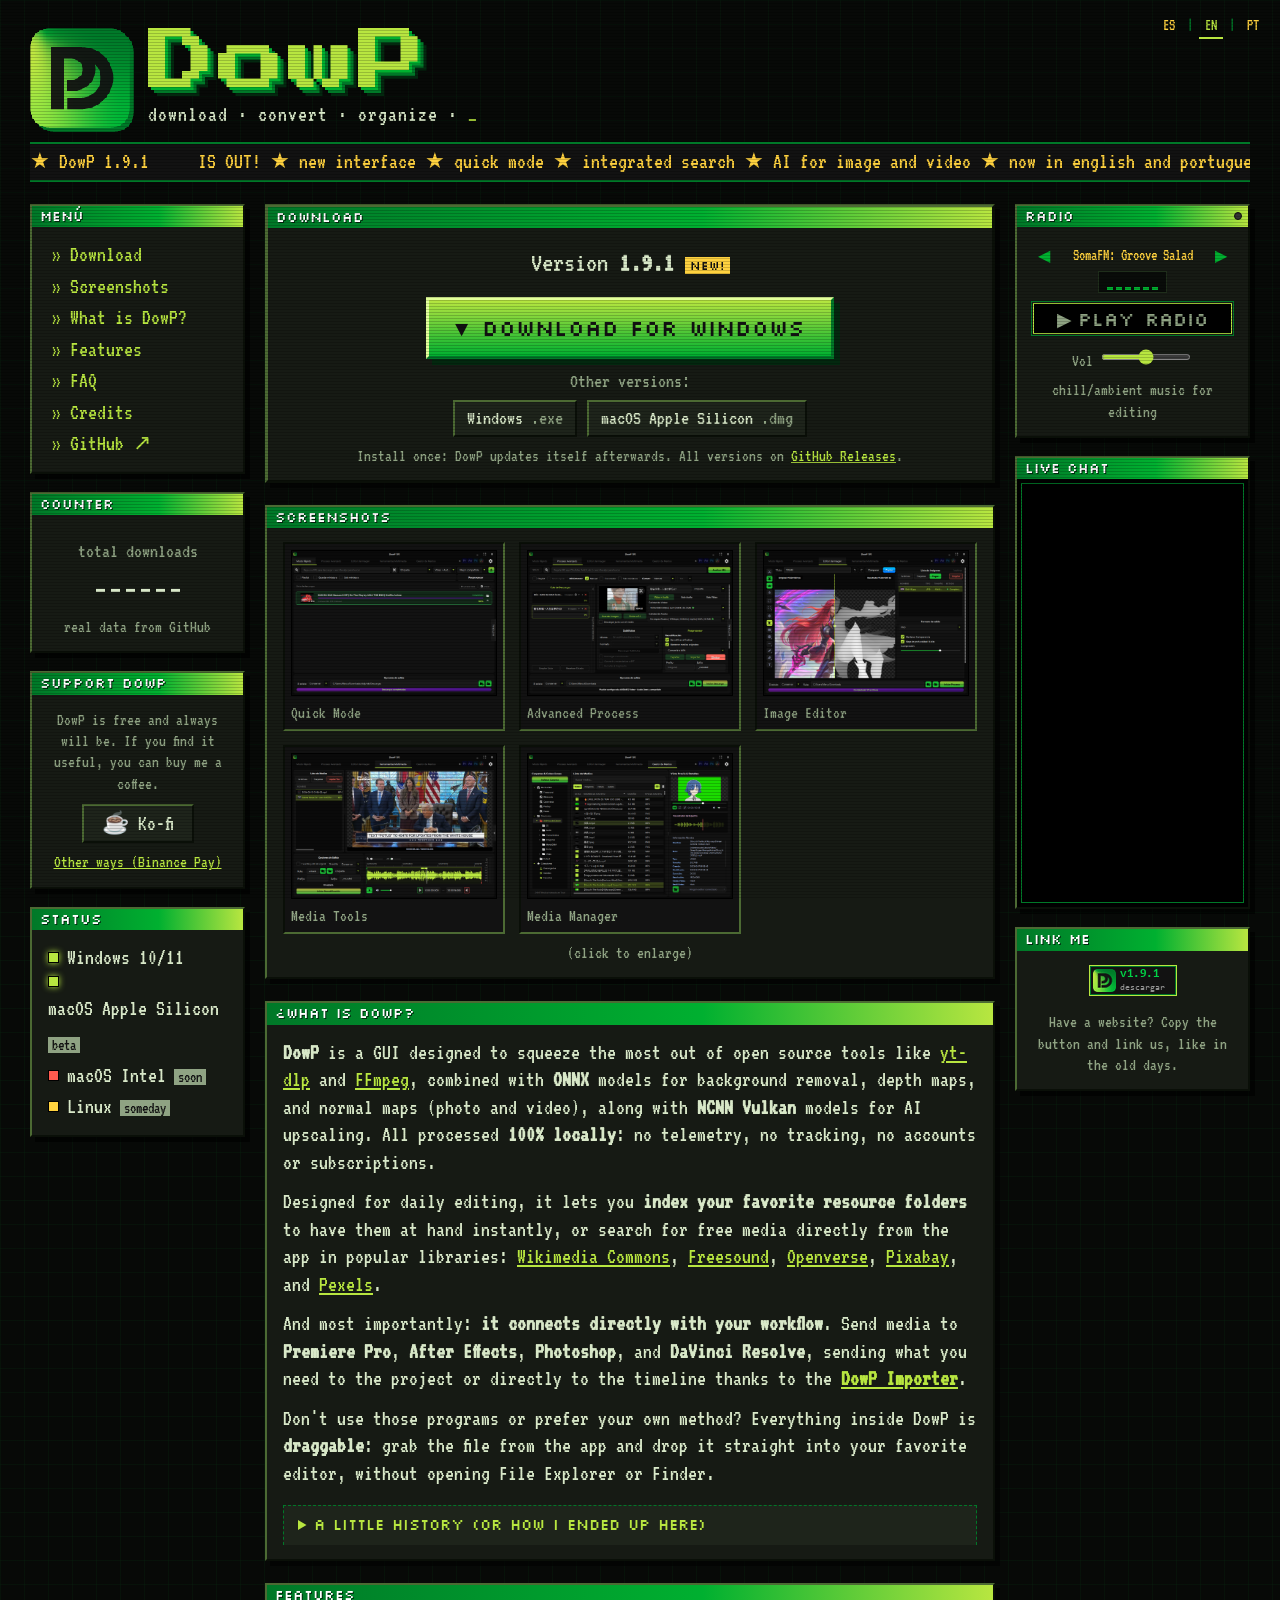
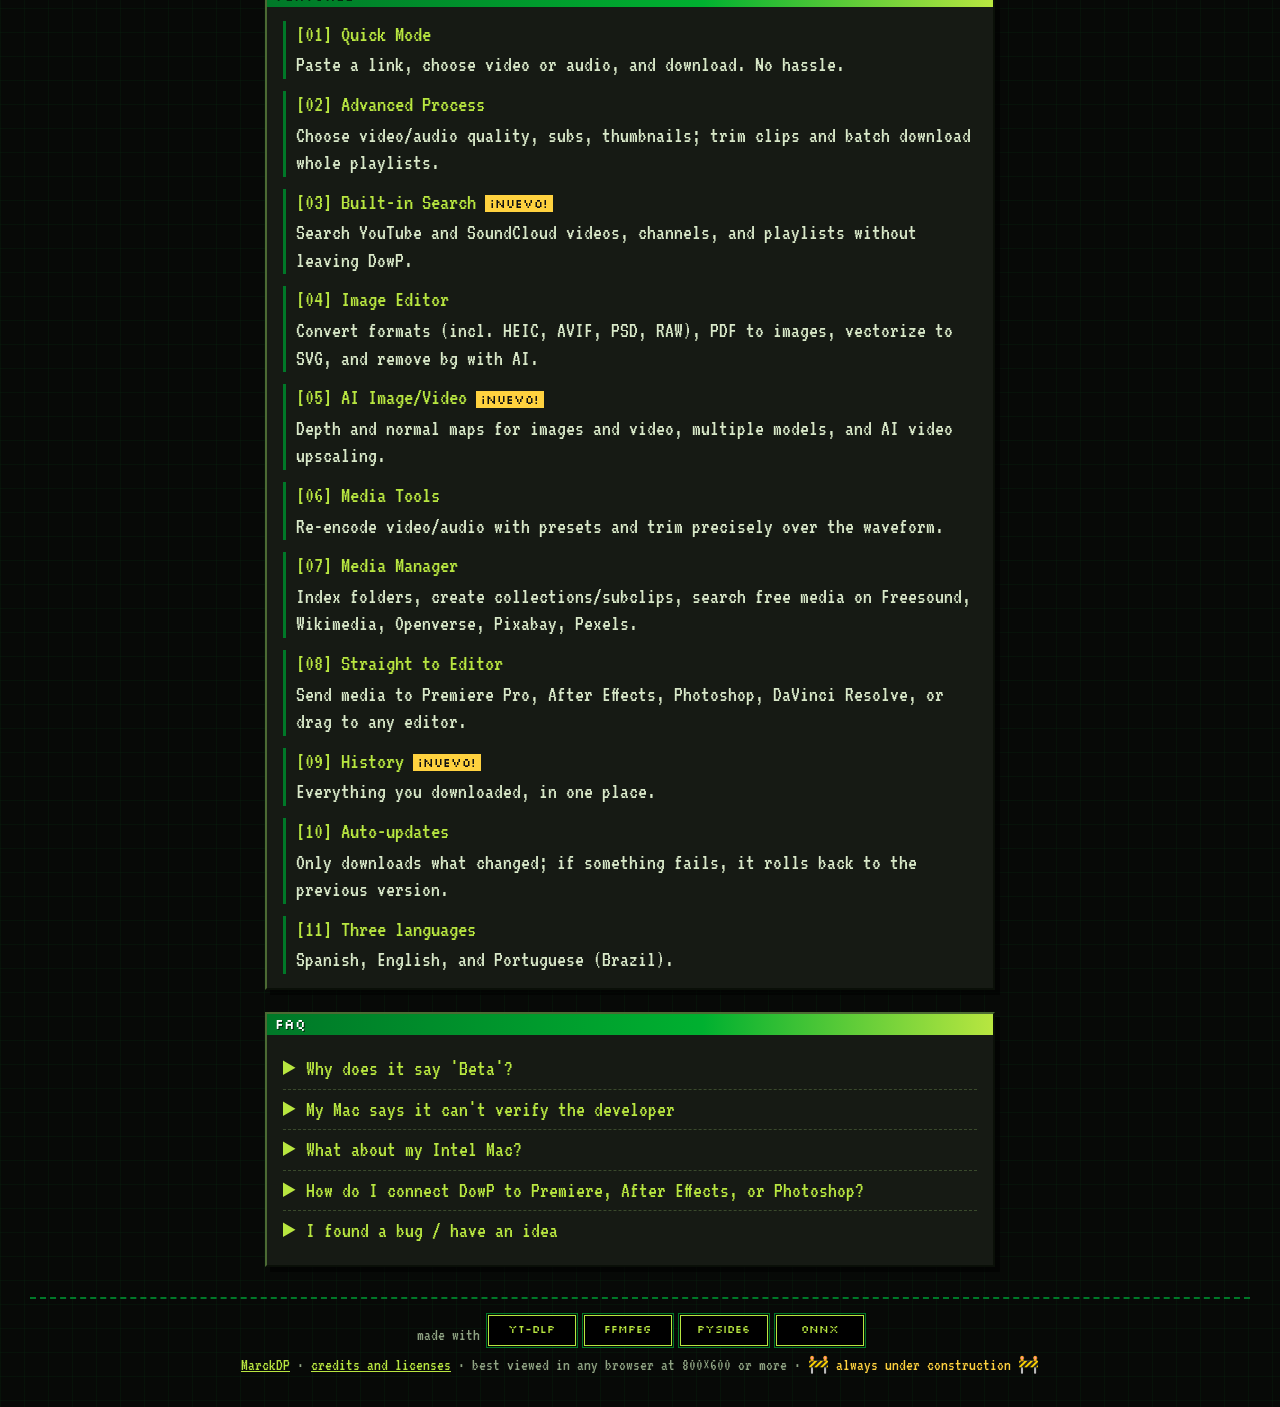
==== docs/index.html @ 6b9f22b8 "fix: cambiar servidores de radio a ice1 y corregir traducciones de radio" ====
<!DOCTYPE html>
<html lang="es">
<head>
    <meta charset="UTF-8">
    <meta name="viewport" content="width=device-width, initial-scale=1.0">
    <title>DowP — descarga, convierte y organiza</title>
    <meta name="description" content="DowP: descarga videos y audio, edita imágenes, recodifica y organiza tus medios, y mándalos directo a Premiere, After Effects o DaVinci.">
    <link rel="icon" type="image/png" href="img/logo32.png">
    <link rel="preconnect" href="https://fonts.googleapis.com">
    <link rel="preconnect" href="https://fonts.gstatic.com" crossorigin>
    <link href="https://fonts.googleapis.com/css2?family=Press+Start+2P&family=Silkscreen:wght@400;700&family=VT323&display=swap" rel="stylesheet">
    <link rel="stylesheet" href="style.css">
    <script src="lang.js"></script>
</head>
<body>
    <div class="crt" aria-hidden="true"></div>

    <header class="masthead">
        <img src="img/logo128.png" alt="" class="masthead-logo" width="96" height="96">
        <div>
            <h1 class="masthead-title">DowP</h1>
            <p class="masthead-sub" data-i18n="masthead_sub">descarga · convierte · <span class="nowrap">organiza · <span class="blink">_</span></span></p>
        </div>
        <div class="lang-selector">
            <a href="#" data-lang="es">ES</a> | <a href="#" data-lang="en">EN</a> | <a href="#" data-lang="pt">PT</a>
        </div>
    </header>

    <div class="ticker" aria-label="Novedades">
        <div class="ticker-track">
            <span data-i18n="ticker_text">★ ¡DowP <span class="js-version">1.9.1</span> YA SALIÓ! ★ interfaz nueva ★ modo rápido ★ buscador integrado ★ IA para imagen y video ★ ahora en inglés y portugués ★ se actualiza solo ★</span>
            <span aria-hidden="true" data-i18n="ticker_text">★ ¡DowP <span class="js-version">1.9.1</span> YA SALIÓ! ★ interfaz nueva ★ modo rápido ★ buscador integrado ★ IA para imagen y video ★ ahora en inglés y portugués ★ se actualiza solo ★</span>
        </div>
    </div>

    <div class="layout">

        <!-- ═══════════ BARRA LATERAL IZQUIERDA ═══════════ -->
        <aside class="sidebar sidebar-left">
            <nav class="win">
                <div class="win-bar"><span>Menú</span></div>
                <ul class="win-body nav-list">
                    <li><a href="#descargar" data-i18n="nav_download">» Descargar</a></li>
                    <li><a href="#capturas" data-i18n="nav_screenshots">» Capturas</a></li>
                    <li><a href="#que-es" data-i18n="nav_whatis">» ¿Qué es DowP?</a></li>
                    <li><a href="#funciones" data-i18n="nav_features">» Funciones</a></li>
                    <li><a href="#preguntas" data-i18n="nav_faq">» Preguntas</a></li>
                    <li><a href="creditos.html" data-i18n="nav_credits">» Créditos</a></li>
                    <li><a href="https://github.com/MarckDP/DowP" target="_blank" rel="noopener">» GitHub ↗</a></li>
                </ul>
            </nav>

            <section class="win">
                <div class="win-bar"><span data-i18n="counter_title">Contador</span></div>
                <div class="win-body center">
                    <p class="small" data-i18n="counter_desc">descargas totales</p>
                    <div class="odometer" id="download-counter" aria-live="polite">------</div>
                    <p class="tiny" data-i18n="counter_note">datos reales de GitHub</p>
                </div>
            </section>

            <section class="win">
                <div class="win-bar"><span data-i18n="support_title">Apoya DowP</span></div>
                <div class="win-body center">
                    <p class="tiny support-text" data-i18n="support_text">DowP es gratis y lo seguirá siendo. Si te resulta útil, puedes invitarme un café.</p>
                    <a class="card support-btn" href="https://ko-fi.com/marckdbm" target="_blank" rel="noopener" data-i18n="support_kofi">☕ Ko-fi</a>
                    <p class="tiny"><a href="creditos.html" data-i18n="support_other">Otras formas (Binance Pay)</a></p>
                </div>
            </section>

            <section class="win">
                <div class="win-bar"><span data-i18n="status_title">Estado</span></div>
                <ul class="win-body status-list">
                    <li><span class="led on"></span> Windows 10/11</li>
                    <li><span class="led on"></span> macOS Apple Silicon <span data-i18n="status_mac_beta"><em class="tag">beta</em></span></li>
                    <li><span class="led off"></span> macOS Intel <span data-i18n="status_mac_soon"><em class="tag">pronto</em></span></li>
                    <li><span class="led wait"></span> Linux <span data-i18n="status_linux"><em class="tag">algún día</em></span></li>
                </ul>
            </section>
        </aside>

        <!-- ═══════════ CONTENIDO CENTRAL ═══════════ -->
        <main class="content">

            <section id="descargar" class="win win-hero">
                <div class="win-bar"><span data-i18n="dl_title">Descargar</span></div>
                <div class="win-body center">
                    <p class="hero-line" data-i18n="dl_hero">Versión <strong class="js-version">1.9.1</strong> <span class="new">¡NUEVO!</span></p>

                    <a href="#" id="main-download-btn" class="big-btn">
                        <span class="big-btn-arrow" aria-hidden="true">▼</span>
                        <span id="btn-text" data-i18n="dl_detecting">Detectando tu sistema...</span>
                    </a>

                    <p class="small" data-i18n="dl_other">Otras versiones:</p>
                    <div class="cards">
                        <a href="#" id="link-win" class="card" data-i18n="dl_win">Windows <span>.exe</span></a>
                        <a href="#" id="link-mac-silicon" class="card" data-i18n="dl_mac_silicon">macOS Apple Silicon <span>.dmg</span></a>
                        <a href="#" id="link-mac-intel" class="card" hidden data-i18n="dl_mac_intel">macOS Intel <span>.dmg</span></a>
                    </div>

                    <p class="tiny" data-i18n="dl_note">
                        Instálalo una vez: después DowP se actualiza solo.
                        Todas las versiones en <a href="https://github.com/MarckDP/DowP/releases" target="_blank" rel="noopener">GitHub Releases</a>.
                    </p>
                </div>
            </section>

            <section id="capturas" class="win">
                <div class="win-bar"><span data-i18n="shot_title">Capturas</span></div>
                <div class="win-body">
                    <div class="gallery">
                        <button class="shot" data-src="img/rapido.png" data-caption="Modo Rápido: pega el enlace y listo." data-i18n-caption="shot_1_cap">
                            <img src="img/rapido.png" alt="Modo Rápido de DowP" loading="lazy">
                            <span data-i18n="shot_1_text">Modo Rápido</span>
                        </button>
                        <button class="shot" data-src="img/avanzado.png" data-caption="Proceso Avanzado: calidad, subtítulos, miniaturas y lotes." data-i18n-caption="shot_2_cap">
                            <img src="img/avanzado.png" alt="Proceso Avanzado de DowP" loading="lazy">
                            <span data-i18n="shot_2_text">Proceso Avanzado</span>
                        </button>
                        <button class="shot" data-src="img/imagen.png" data-caption="Editor de Imagen: convierte, recorta, dibuja y quita fondos con IA." data-i18n-caption="shot_3_cap">
                            <img src="img/imagen.png" alt="Editor de Imagen de DowP" loading="lazy">
                            <span data-i18n="shot_3_text">Editor de Imagen</span>
                        </button>
                        <button class="shot" data-src="img/multimedia.png" data-caption="Herramientas Multimedia: recodifica y recorta con precisión sobre la forma de onda." data-i18n-caption="shot_4_cap">
                            <img src="img/multimedia.png" alt="Herramientas Multimedia de DowP" loading="lazy">
                            <span data-i18n="shot_4_text">Herramientas Multimedia</span>
                        </button>
                        <button class="shot" data-src="img/gestor.png" data-caption="Gestor de Medios: tu biblioteca, más Freesound, Wikimedia, Openverse, Pixabay y Pexels." data-i18n-caption="shot_5_cap">
                            <img src="img/gestor.png" alt="Gestor de Medios de DowP" loading="lazy">
                            <span data-i18n="shot_5_text">Gestor de Medios</span>
                        </button>
                    </div>
                    <p class="tiny center" data-i18n="shot_note">(haz clic para verlas en grande)</p>
                </div>
            </section>

            <section id="que-es" class="win">
                <div class="win-bar"><span data-i18n="what_title">¿Qué es DowP?</span></div>
                <div class="win-body prose">
                    <p data-i18n="what_p1">
                        <strong>DowP</strong> es una interfaz gráfica pensada para exprimir al máximo herramientas de código abierto como <a href="https://github.com/yt-dlp/yt-dlp" target="_blank" rel="noopener">yt-dlp</a> y <a href="https://ffmpeg.org/" target="_blank" rel="noopener">FFmpeg</a>, combinadas con modelos <strong>ONNX</strong> para eliminación de fondos, generación de mapas de profundidad y mapas de normales (para foto y video), junto con modelos <strong>NCNN Vulkan</strong> para reescalado con IA. Todo procesado <strong>100% en local</strong>: sin telemetría, sin registros, sin cuentas ni suscripciones.
                    </p>
                    <p data-i18n="what_p2">
                        Diseñado para el día a día de edición, te permite <strong>indexar tus carpetas de recursos favoritos</strong> para tenerlos a mano al instante, o bien buscar material libre directamente desde la app en las bibliotecas más conocidas: <a href="https://commons.wikimedia.org/" target="_blank" rel="noopener">Wikimedia Commons</a>, <a href="https://freesound.org/" target="_blank" rel="noopener">Freesound</a>, <a href="https://openverse.org/" target="_blank" rel="noopener">Openverse</a>, <a href="https://pixabay.com/" target="_blank" rel="noopener">Pixabay</a> y <a href="https://pexels.com/" target="_blank" rel="noopener">Pexels</a>.
                    </p>
                    <p data-i18n="what_p3">
                        Y lo más importante: <strong>se conecta directamente con tu flujo de trabajo</strong>. Envía medios a <strong>Premiere Pro</strong>, <strong>After Effects</strong>, <strong>Photoshop</strong> y <strong>DaVinci Resolve</strong>, mandando lo que necesites al proyecto o directo a la línea de tiempo gracias al <a href="#preguntas-importer"><strong>DowP Importer</strong></a>.
                    </p>
                    <p data-i18n="what_p4">
                        ¿No usas esos programas o prefieres tu propio método? Todo dentro de DowP es <strong>arrastrable</strong>: tomas el archivo desde la app y lo sueltas directo en tu editor favorito, sin tener que abrir el Explorador de archivos ni Finder.
                    </p>

                    <details class="story-details">
                        <summary class="story-summary" data-i18n="story_sum">Un poco de historia (o cómo terminé aquí)</summary>
                        <div class="story-body">
                            <p data-i18n="story_p1">
                                DowP nació originalmente como un simple script de yt-dlp para resolver un dolor de cabeza personal: descargar medios que de verdad fueran compatibles con Premiere Pro y After Effects, recodificándolos al vuelo cuando Adobe se ponía pesado con ciertos contenedores y códecs.
                            </p>
                            <p data-i18n="story_p2">
                                Poco a poco fue escalando, agregando funciones y más capacidades (algunas tal vez innecesarias, pero divertidas). Tras varios tropiezos y pelearme mil veces con la IA para sacar adelante el código, logré una primera versión... <strong>que después borré a propósito a lo idiota en un momento de rabia.</strong>
                            </p>
                            <p data-i18n="story_p3">
                                Luego de empezar de cero y rehacerlo con la cabeza más fría, por fin hay algo mucho más estable y funcional. Siempre gratis y de código abierto. Ojalá te sea útil.
                            </p>
                            <p class="sign">— MarckDP</p>
                        </div>
                    </details>
                </div>
            </section>

            <section id="funciones" class="win">
                <div class="win-bar"><span data-i18n="feat_title">Funciones</span></div>
                <div class="win-body">
                    <dl class="features">
                        <div><dt data-i18n="f_1">[01] Modo Rápido</dt><dd data-i18n="f_1_d">Pega un enlace, elige video o audio y descarga. Sin vueltas.</dd></div>
                        <div><dt data-i18n="f_2">[02] Proceso Avanzado</dt><dd data-i18n="f_2_d">Elige calidad de video y audio, subtítulos y miniaturas; recorta fragmentos y descarga playlists enteras por lotes.</dd></div>
                        <div><dt><span data-i18n="f_3">[03] Buscador integrado</span> <span class="new">¡NUEVO!</span></dt><dd data-i18n="f_3_d">Busca videos, canales y listas de YouTube y SoundCloud sin salir de DowP.</dd></div>
                        <div><dt data-i18n="f_4">[04] Editor de Imagen</dt><dd data-i18n="f_4_d">Convierte entre formatos (incluidos HEIC, AVIF, PSD y RAW), pasa PDF a imágenes, vectoriza a SVG y quita fondos con IA.</dd></div>
                        <div><dt><span data-i18n="f_5">[05] IA para imagen y video</span> <span class="new">¡NUEVO!</span></dt><dd data-i18n="f_5_d">Mapas de profundidad y de normales para imágenes y videos, con varios modelos a elegir, y reescalado de video con IA.</dd></div>
                        <div><dt data-i18n="f_6">[06] Herramientas Multimedia</dt><dd data-i18n="f_6_d">Recodifica video y audio con preajustes y recorta con precisión sobre la forma de onda.</dd></div>
                        <div><dt data-i18n="f_7">[07] Gestor de Medios</dt><dd data-i18n="f_7_d">Indexa tus carpetas, crea colecciones y subclips, y busca material libre en Freesound, Wikimedia, Openverse, Pixabay y Pexels.</dd></div>
                        <div><dt data-i18n="f_8">[08] Directo a tu editor</dt><dd data-i18n="f_8_d">Envía medios a Premiere Pro, After Effects, Photoshop o DaVinci Resolve, o arrástralos a cualquier editor como si vinieran de una carpeta.</dd></div>
                        <div><dt><span data-i18n="f_9">[09] Historial</span> <span class="new">¡NUEVO!</span></dt><dd data-i18n="f_9_d">Todo lo que descargaste, en un solo lugar.</dd></div>
                        <div><dt data-i18n="f_10">[10] Se actualiza solo</dt><dd data-i18n="f_10_d">Solo baja lo que cambió, y si algo sale mal, vuelve a la versión anterior.</dd></div>
                        <div><dt data-i18n="f_11">[11] Tres idiomas</dt><dd data-i18n="f_11_d">Español, inglés y portugués (Brasil).</dd></div>
                    </dl>
                </div>
            </section>

            <section id="preguntas" class="win">
                <div class="win-bar"><span data-i18n="faq_title">Preguntas</span></div>
                <div class="win-body prose">
                    <details>
                        <summary data-i18n="q_1">¿Por qué dice "Beta"?</summary>
                        <p data-i18n="a_1">Porque la 1.9 es la antesala de DowP 2.0. Ya se puede usar a diario, pero puede tener algún error sin descubrir. Las correcciones llegan solas, sin reinstalar.</p>
                    </details>
                    <details>
                        <summary data-i18n="q_2">Mi Mac dice que no puede verificar al desarrollador</summary>
                        <p data-i18n="a_2">Es normal: DowP no pasa por la notarización de Apple. Abre <em>Ajustes del Sistema → Privacidad y seguridad</em> y pulsa <em>Abrir igualmente</em>. O en la Terminal:</p>
                        <pre>xattr -dr com.apple.quarantine /Applications/DowP.app</pre>
                    </details>
                    <details>
                        <summary data-i18n="q_3">¿Y mi Mac con Intel?</summary>
                        <p data-i18n="a_3">Todavía no hay versión para Intel. Vuelve pronto: aparecerá aquí mismo.</p>
                    </details>
                    <details id="preguntas-importer">
                        <summary data-i18n="q_4">¿Cómo conecto DowP con Premiere, After Effects o Photoshop?</summary>
                        <p data-i18n="a_4">En DowP, ve a <em>Ajustes → Integraciones</em> e instala el panel <strong>DowP Importer</strong>. Reinicia el programa de Adobe y búscalo en <em>Ventana → Extensiones</em>.</p>
                    </details>
                    <details>
                        <summary data-i18n="q_5">Encontré un error / tengo una idea</summary>
                        <p data-i18n="a_5">Cuéntalo en el <a href="https://github.com/MarckDP/DowP/issues" target="_blank" rel="noopener">libro de visitas (issues de GitHub)</a>. Se leen todos.</p>
                    </details>
                </div>
            </section>

        </main>

        <!-- ═══════════ BARRA LATERAL DERECHA (Radio, Chat, Enlázame) ═══════════ -->
        <aside class="sidebar sidebar-right">
            <section class="win win-radio" id="radio-widget">
                <div class="win-bar">
                    <span data-i18n="radio_title">Radio</span>
                    <span class="radio-led" id="radio-led" title="Emisión detenida"></span>
                </div>
                <div class="win-body center">
                    <div class="radio-station-row">
                        <button type="button" class="radio-nav" id="radio-prev" aria-label="Emisora anterior">◀</button>
                        <p class="tiny radio-station" id="radio-station">SomaFM: Groove Salad</p>
                        <button type="button" class="radio-nav" id="radio-next" aria-label="Emisora siguiente">▶</button>
                    </div>
                    <div class="radio-visualizer" id="radio-viz" aria-hidden="true">
                        <span></span><span></span><span></span><span></span><span></span><span></span>
                    </div>
                    <div class="radio-controls">
                        <button type="button" class="card mini-btn radio-btn" id="radio-toggle" aria-label="Reproducir o pausar radio">
                            <span id="radio-icon">▶</span> <span id="radio-text" data-i18n="radio_play">Play Radio</span>
                        </button>
                        <div class="radio-vol-box">
                            <label for="radio-volume" class="tiny">Vol</label>
                            <input type="range" id="radio-volume" min="0" max="1" step="0.05" value="0.5" class="retro-slider" aria-label="Volumen de radio">
                        </div>
                    </div>
                    <p class="tiny muted" data-i18n="radio_desc">música chill/ambient para editar</p>
                    <audio id="radio-audio" preload="none" src="https://ice1.somafm.com/groovesalad-128-mp3"></audio>
                </div>
            </section>

            <section class="win win-chat">
                <div class="win-bar"><span data-i18n="chat_title">Chat en vivo</span></div>
                <div class="win-body chat-win-body">
                    <iframe src="https://www3.cbox.ws/box/?boxid=3560963&boxtag=Gg4vQH" width="100%" height="420" allowtransparency="yes" allow="autoplay" frameborder="0" marginheight="0" marginwidth="0" scrolling="auto" class="cbox-iframe" title="Chat en vivo de DowP"></iframe>
                </div>
            </section>

            <section class="win">
                <div class="win-bar"><span data-i18n="link_title">Enlázame</span></div>
                <div class="win-body center">
                    <a href="https://marckdp.github.io/DowP/"><img src="img/dowp-88x31.gif" width="88" height="31" alt="Botón de DowP" class="pixel"></a>
                    <p class="tiny" data-i18n="link_desc">¿Tienes web? Copia el botón y enlázanos, como en los viejos tiempos.</p>
                </div>
            </section>
        </aside>

    </div>

    <footer class="footer">
        <p class="credits">
            <span class="tiny" data-i18n="foot_made">hecho con</span>
            <a class="mini-btn" href="https://github.com/yt-dlp/yt-dlp" target="_blank" rel="noopener">yt-dlp</a>
            <a class="mini-btn" href="https://ffmpeg.org/" target="_blank" rel="noopener">FFmpeg</a>
            <a class="mini-btn" href="https://doc.qt.io/qtforpython-6/" target="_blank" rel="noopener">PySide6</a>
            <a class="mini-btn" href="https://onnxruntime.ai/" target="_blank" rel="noopener">ONNX</a>
        </p>
        <p class="tiny">
            <a href="https://github.com/MarckDP" target="_blank" rel="noopener">MarckDP</a>
            · <a href="creditos.html" data-i18n="foot_credits">créditos y licencias</a>
            · <span data-i18n="foot_best">se ve mejor en cualquier navegador a 800×600 o más</span>
            · <span class="under-construction" data-i18n="foot_const">🚧 siempre en construcción 🚧</span>
        </p>
    </footer>

    <dialog id="viewer" class="viewer">
        <div class="win">
            <div class="win-bar">
                <span id="viewer-title">Captura</span>
                <button class="win-close" id="viewer-close" aria-label="Cerrar">×</button>
            </div>
            <div class="win-body center">
                <img id="viewer-img" src="" alt="">
                <p id="viewer-caption" class="small"></p>
            </div>
        </div>
    </dialog>

    <script src="script.js"></script>
</body>
</html>
---- docs/style.css ----
/* DowP — página de descargas, estilo web personal de los 2000.
   Colores sacados del logo: lima -> verde -> verde oscuro sobre negro. */

:root {
    --lime: #b8e640;
    --green: #00b030;
    --deep: #007828;
    --ink: #121212;
    --panel: #161a14;
    --panel-2: #1e241b;
    --text: #d8e8c8;
    --muted: #8fa383;
    --warn: #ffd23f;
    --off: #ff5a4f;
}

*, *::before, *::after { box-sizing: border-box; }

[hidden] { display: none !important; }

html { scroll-behavior: smooth; }

body {
    margin: 0;
    color: var(--text);
    font-family: "VT323", "Consolas", monospace;
    font-size: 22px;
    line-height: 1.25;
    background-color: #070907;
    /* Cielo de píxeles: dos capas de "estrellas" y una rejilla tenue */
    background-image:
        radial-gradient(1px 1px at 12px 18px, var(--lime) 50%, transparent 51%),
        radial-gradient(1px 1px at 61px 77px, #6f8f4a 50%, transparent 51%),
        linear-gradient(rgba(0, 176, 48, .05) 1px, transparent 1px),
        linear-gradient(90deg, rgba(0, 176, 48, .05) 1px, transparent 1px);
    background-size: 97px 97px, 131px 131px, 24px 24px, 24px 24px;
    padding: 0 16px 32px;
    overflow-x: hidden;
}

/* Líneas de monitor CRT por encima de todo, sin bloquear clics */
.crt {
    position: fixed;
    inset: 0;
    pointer-events: none;
    z-index: 50;
    background: repeating-linear-gradient(to bottom, rgba(0, 0, 0, .18) 0 1px, transparent 1px 3px);
}

a { color: var(--lime); }
a:hover { color: #fff; background: var(--deep); }

img.pixel, .masthead-logo { image-rendering: pixelated; }

.center { text-align: center; }
.small { font-size: 20px; color: var(--muted); margin: 10px 0 6px; }
.tiny { font-size: 17px; color: var(--muted); margin: 8px 0 0; }

/* ── Cabecera ─────────────────────────────────────── */
.masthead {
    max-width: 1220px;
    margin: 0 auto;
    padding: 28px 0 14px;
    /* Tamaño del título, compartido con el logo: el logo mide lo mismo que el bloque
       título + subtítulo (arriba a ras de "DowP", abajo a ras del subtítulo). */
    --title-size: clamp(34px, 7.5vw, 68px);
    display: flex;
    align-items: flex-start;
    gap: 18px;
}

.masthead-logo {
    /* título (line-height 1) + margen del subtítulo (4px) + una línea de subtítulo (~28px) */
    width: calc(var(--title-size) + 32px);
    height: calc(var(--title-size) + 32px);
    flex-shrink: 0;
    filter: drop-shadow(4px 4px 0 var(--deep));
    animation: bob 2.4s steps(2) infinite;
}

@keyframes bob { 50% { transform: translateY(-4px); } }

/* Press Start 2P y no Silkscreen: en Silkscreen gruesa la "W" es un bloque sin hueco. */
.masthead-title {
    font-family: "Press Start 2P", "Silkscreen", monospace;
    font-weight: 400;
    font-size: var(--title-size);
    line-height: 1;
    margin: 0;
    color: var(--lime);
    letter-spacing: 2px;
    text-shadow:
        3px 3px 0 var(--green),
        6px 6px 0 var(--deep),
        9px 9px 0 #03280f;
}

.masthead-sub {
    margin: 4px 0 0;
    font-size: 22px;
    line-height: 28px;
    color: var(--text);
    letter-spacing: 1px;
}

.masthead-center { justify-content: center; text-align: center; align-items: center; }
.masthead-logo-sm {
    width: 48px !important;
    height: 48px !important;
}

.lang-selector {
    position: absolute;
    top: 15px;
    right: 15px;
    font-size: 16px;
    color: var(--deep);
}
.lang-selector a {
    color: var(--warn);
    text-decoration: none;
    padding: 4px 6px;
}
.lang-selector a:hover { color: var(--lime); }
.lang-selector a.active { color: var(--lime); border-bottom: 2px solid var(--lime); }

.nowrap { white-space: nowrap; }

.blink { animation: blink 1s steps(1) infinite; color: var(--lime); }
@keyframes blink { 50% { opacity: 0; } }

/* ── Marquesina ───────────────────────────────────── */
.ticker {
    max-width: 1220px;
    margin: 0 auto 22px;
    overflow: hidden;
    white-space: nowrap;
    background: var(--ink);
    border: 2px solid var(--deep);
    border-left: 0;
    border-right: 0;
    color: var(--warn);
    font-size: 22px;
    padding: 4px 0;
}

.ticker-track {
    display: inline-flex;
    animation: scroll 38s linear infinite;
}

.ticker-track span { padding-right: 40px; }

@keyframes scroll { to { transform: translateX(-50%); } }

/* ── Distribución ─────────────────────────────────── */
.layout {
    max-width: 1220px;
    margin: 0 auto;
    display: grid;
    grid-template-columns: 215px minmax(0, 1fr) 235px;
    gap: 20px;
    align-items: start;
}

.sidebar {
    display: grid;
    gap: 18px;
    position: sticky;
    top: 16px;
}

.content { display: grid; gap: 22px; min-width: 0; }

/* ── Ventanas estilo escritorio viejo ─────────────── */
.win {
    background: var(--panel);
    border: 2px solid;
    border-color: #4c6a33 #0a0f08 #0a0f08 #4c6a33;
    box-shadow: 5px 5px 0 rgba(0, 0, 0, .6);
}

.win-bar {
    display: flex;
    justify-content: space-between;
    align-items: center;
    gap: 8px;
    padding: 2px 6px 2px 8px;
    background: linear-gradient(90deg, var(--deep), var(--green) 60%, var(--lime));
    color: #fff;
    font-family: "Silkscreen", monospace;
    font-size: 14px;
    text-shadow: 1px 1px 0 #03280f;
}

.win-body { padding: 14px 16px; margin: 0; }

/* ── Menú y estado ────────────────────────────────── */
.nav-list, .status-list { list-style: none; }
.nav-list li + li, .status-list li + li { margin-top: 4px; }
.nav-list a { text-decoration: none; display: block; padding: 0 4px; }

.status-list li { display: flex; align-items: center; gap: 8px; flex-wrap: wrap; }

.led {
    width: 11px;
    height: 11px;
    display: inline-block;
    border: 1px solid #000;
    flex-shrink: 0;
}
.led.on { background: var(--lime); box-shadow: 0 0 6px var(--lime); }
.led.off { background: var(--off); }
.led.wait { background: var(--warn); animation: blink 1.4s steps(1) infinite; }

.tag {
    font-style: normal;
    font-size: 16px;
    color: var(--ink);
    background: var(--muted);
    padding: 0 4px;
}

/* ── Contador tipo odómetro ───────────────────────── */
.odometer {
    display: inline-flex;
    gap: 3px;
    margin: 4px 0;
    font-family: "Silkscreen", monospace;
    font-size: 24px;
}

.odometer span {
    background: #000;
    color: var(--lime);
    border: 1px solid #333;
    min-width: 24px;
    padding: 2px 3px;
    text-shadow: 0 0 6px var(--green);
}

/* ── Descarga ─────────────────────────────────────── */
.win-hero { border-width: 3px; }

.hero-line { font-size: 28px; margin: 4px 0 16px; }

.new {
    display: inline-block;
    font-family: "Silkscreen", monospace;
    font-size: 12px;
    color: var(--ink);
    background: var(--warn);
    padding: 1px 5px;
    vertical-align: middle;
    animation: blink 1.2s steps(1) infinite;
}

.big-btn {
    display: inline-flex;
    align-items: center;
    gap: 14px;
    max-width: 100%;
    padding: 14px 26px;
    font-family: "Silkscreen", monospace;
    font-size: clamp(15px, 3.2vw, 22px);
    color: var(--ink);
    text-decoration: none;
    background: linear-gradient(180deg, var(--lime), var(--green));
    border: 3px solid;
    border-color: #e2ff9a var(--deep) var(--deep) #e2ff9a;
    box-shadow: 6px 6px 0 #03280f;
    transition: transform .05s;
}

.big-btn:hover { color: var(--ink); background: linear-gradient(180deg, #d6ff70, var(--lime)); }
.big-btn:active { transform: translate(4px, 4px); box-shadow: 2px 2px 0 #03280f; }

.big-btn-arrow { animation: bob 1s steps(2) infinite; }

.cards {
    display: flex;
    gap: 10px;
    justify-content: center;
    flex-wrap: wrap;
}

.card {
    font-size: 20px;
    text-decoration: none;
    color: var(--text);
    background: var(--panel-2);
    border: 2px solid;
    border-color: #4c6a33 #0a0f08 #0a0f08 #4c6a33;
    padding: 4px 12px;
}
.card span { color: var(--muted); }
.card:hover { color: var(--ink); background: var(--lime); }
.card:hover span { color: var(--deep); }

/* ── Texto ────────────────────────────────────────── */
.prose p { margin: 0 0 12px; }
.prose p:last-child { margin-bottom: 0; }

mark { background: var(--deep); color: #fff; padding: 0 3px; }

.sign { color: var(--muted); text-align: right; }

/* ── Galería ──────────────────────────────────────── */
.gallery {
    display: grid;
    grid-template-columns: repeat(auto-fill, minmax(190px, 1fr));
    gap: 14px;
}

.shot {
    display: flex;
    flex-direction: column;
    gap: 6px;
    padding: 6px;
    background: var(--ink);
    color: var(--muted);
    font: inherit;
    font-size: 17px;
    border: 2px solid;
    border-color: #0a0f08 #4c6a33 #4c6a33 #0a0f08;
    cursor: zoom-in;
    text-align: left;
}

.shot img {
    width: 100%;
    aspect-ratio: 1116 / 789;
    object-fit: cover;
    display: block;
    border: 1px solid #000;
}

.shot:hover, .shot:focus-visible { color: var(--lime); border-color: var(--lime); outline: none; }

/* ── Funciones ────────────────────────────────────── */
.features { margin: 0; display: grid; gap: 12px; }
.features div { border-left: 3px solid var(--deep); padding-left: 10px; }
.features dt { color: var(--lime); font-size: 23px; }
.features dd { margin: 2px 0 0; }

/* ── Preguntas ────────────────────────────────────── */
details { border-bottom: 1px dashed #3a4a2c; padding: 6px 0; }
details:last-child { border-bottom: 0; }
summary { cursor: pointer; color: var(--lime); }
summary:hover { color: #fff; }
details p { margin: 8px 0 4px; }

pre {
    background: #000;
    color: var(--lime);
    padding: 8px 10px;
    overflow-x: auto;
    font-family: "VT323", monospace;
    font-size: 20px;
    border: 1px solid #333;
}

/* ── Pie ──────────────────────────────────────────── */
.footer {
    max-width: 1220px;
    margin: 30px auto 0;
    text-align: center;
    border-top: 2px dashed var(--deep);
    padding-top: 16px;
}

.credits { display: flex; gap: 8px; justify-content: center; align-items: center; flex-wrap: wrap; margin: 0; }

/* Botoncitos de texto al estilo de los 88x31 */
.mini-btn {
    font-family: "Silkscreen", monospace;
    font-size: 11px;
    text-decoration: none;
    color: var(--lime);
    background: #000;
    border: 1px solid var(--lime);
    outline: 1px solid var(--deep);
    outline-offset: 1px;
    width: 88px;
    height: 31px;
    display: inline-flex;
    align-items: center;
    justify-content: center;
}

.under-construction { color: var(--warn); }

/* ── Visor de capturas ────────────────────────────── */
.viewer {
    padding: 0;
    border: 0;
    background: transparent;
    max-width: min(1140px, calc(100vw - 24px));
    width: 100%;
}

.viewer::backdrop { background: rgba(0, 0, 0, .8); }

.viewer img { max-width: 100%; height: auto; display: block; margin: 0 auto; border: 1px solid #000; }

.win-close {
    font: inherit;
    font-size: 16px;
    line-height: 1;
    background: var(--ink);
    color: var(--lime);
    border: 1px solid var(--ink);
    padding: 1px 7px 3px;
    cursor: pointer;
}
.win-close:hover { background: var(--off); color: #fff; }


.support-text { margin: 0 0 10px; }
.support-btn { display: inline-block; font-size: 22px; padding: 4px 18px; }

/* ── Caja destacada y Desplegable de Historia ──────── */
.callout-box {
    background: rgba(0, 176, 48, .08);
    border-left: 3px solid var(--lime);
    padding: 6px 12px;
    margin: 14px 0;
}
.callout-box p { margin: 0; }

.story-details {
    margin-top: 18px;
    background: var(--panel-2);
    border: 1px dashed var(--deep);
    padding: 10px 14px;
}
.story-summary {
    cursor: pointer;
    font-family: "Silkscreen", monospace;
    font-size: 15px;
    color: var(--lime);
    outline: none;
    user-select: none;
}
.story-summary:hover { color: #fff; }
.story-body {
    margin-top: 10px;
    padding-top: 10px;
    border-top: 1px dotted var(--deep);
}

/* ── Widget de Radio y Chat ────────────────────────── */
.win-radio .win-bar {
    display: flex;
    justify-content: space-between;
    align-items: center;
}
.radio-led {
    width: 8px;
    height: 8px;
    border-radius: 50%;
    background: #333;
    border: 1px solid #111;
    display: inline-block;
    transition: background 0.2s, box-shadow 0.2s;
}
.radio-led.on {
    background: var(--lime);
    box-shadow: 0 0 6px var(--lime);
}
.radio-station-row {
    display: flex;
    justify-content: space-between;
    align-items: center;
    margin: 4px 0 6px;
    gap: 5px;
}
.radio-station {
    color: var(--warn);
    font-size: 16px;
    margin: 0;
    flex-grow: 1;
    text-align: center;
    white-space: nowrap;
    overflow: hidden;
    text-overflow: ellipsis;
}
.radio-nav {
    background: transparent;
    border: none;
    color: var(--green);
    cursor: pointer;
    font-size: 16px;
    padding: 0 5px;
}
.radio-nav:hover {
    color: var(--lime);
}
.radio-visualizer {
    display: flex;
    justify-content: center;
    align-items: flex-end;
    gap: 3px;
    height: 22px;
    margin: 0 auto 10px;
    background: #090c09;
    padding: 2px 8px;
    border: 1px solid #1f2e1b;
    width: fit-content;
}
.radio-visualizer span {
    display: inline-block;
    width: 6px;
    height: 3px;
    background: var(--green);
    transition: height 0.15s ease;
}
.radio-visualizer.playing span:nth-child(1) { animation: eq 0.6s ease-in-out infinite alternate; }
.radio-visualizer.playing span:nth-child(2) { animation: eq 0.4s ease-in-out infinite alternate 0.1s; }
.radio-visualizer.playing span:nth-child(3) { animation: eq 0.7s ease-in-out infinite alternate 0.2s; }
.radio-visualizer.playing span:nth-child(4) { animation: eq 0.5s ease-in-out infinite alternate 0.15s; }
.radio-visualizer.playing span:nth-child(5) { animation: eq 0.8s ease-in-out infinite alternate 0.05s; }
.radio-visualizer.playing span:nth-child(6) { animation: eq 0.45s ease-in-out infinite alternate 0.25s; }
@keyframes eq {
    0% { height: 3px; background: var(--green); }
    100% { height: 18px; background: var(--lime); }
}
.radio-controls {
    display: flex;
    flex-direction: column;
    align-items: center;
    gap: 8px;
    margin-bottom: 6px;
}
.radio-btn {
    width: 100%;
    font-size: 19px;
    cursor: pointer;
    display: inline-flex;
    align-items: center;
    justify-content: center;
    gap: 6px;
    padding: 4px 10px;
}
.radio-vol-box {
    display: flex;
    align-items: center;
    gap: 6px;
    width: 100%;
    justify-content: center;
}
.retro-slider {
    accent-color: var(--lime);
    height: 6px;
    cursor: pointer;
    width: 90px;
}
.chat-win-body {
    padding: 4px;
    background: #000;
}
.cbox-iframe {
    display: block;
    width: 100%;
    border: 1px solid var(--deep);
    background: #000;
}

/* ── Página de créditos ───────────────────────────── */
.content.single { max-width: 860px; margin: 0 auto; }
.plain-list { list-style: none; padding: 0; margin: 0; }
.plain-list li + li { margin-top: 6px; }
.muted { color: var(--muted); }
.prose h3 {
    font-family: "Silkscreen", monospace;
    font-size: 15px;
    color: var(--lime);
    margin: 18px 0 6px;
    border-bottom: 1px dashed #3a4a2c;
    padding-bottom: 4px;
}
.credits-table { width: 100%; border-collapse: collapse; font-size: 19px; }
.credits-table td { padding: 4px 0; vertical-align: top; }
.credits-table td.lic { text-align: right; color: var(--muted); padding-left: 12px; width: 34%; }
.credits-table .muted { font-size: 17px; }

/* ── Móvil y Pantallas Medianas ───────────────────── */
@media (max-width: 1080px) {
    body { font-size: 20px; }
    .layout {
        grid-template-columns: minmax(0, 1fr);
        gap: 22px;
    }
    .content {
        order: 1;
    }
    .sidebar {
        position: static !important;
        top: auto;
        display: grid;
        grid-template-columns: repeat(auto-fit, minmax(220px, 1fr));
        gap: 16px;
    }
    .sidebar-left {
        order: 2;
    }
    .sidebar-right {
        order: 3;
    }
    .masthead { gap: 14px; padding-top: 20px; }
    /* En móvil el subtítulo ocupa dos líneas: el logo se alinea solo con el título. */
    .masthead-logo { width: var(--title-size); height: var(--title-size); }
    .masthead-sub { font-size: 19px; line-height: 22px; }
    .big-btn { padding: 12px 16px; }
}

@media (max-width: 520px) {
    .sidebar {
        grid-template-columns: 1fr;
    }
}

/* ── Menos movimiento si el usuario lo pide ───────── */
@media (prefers-reduced-motion: reduce) {
    *, *::before, *::after { animation: none !important; transition: none !important; }
    html { scroll-behavior: auto; }
    .ticker { white-space: normal; }
    .ticker-track span[aria-hidden="true"] { display: none; }
    .radio-visualizer span { animation: none !important; }
}
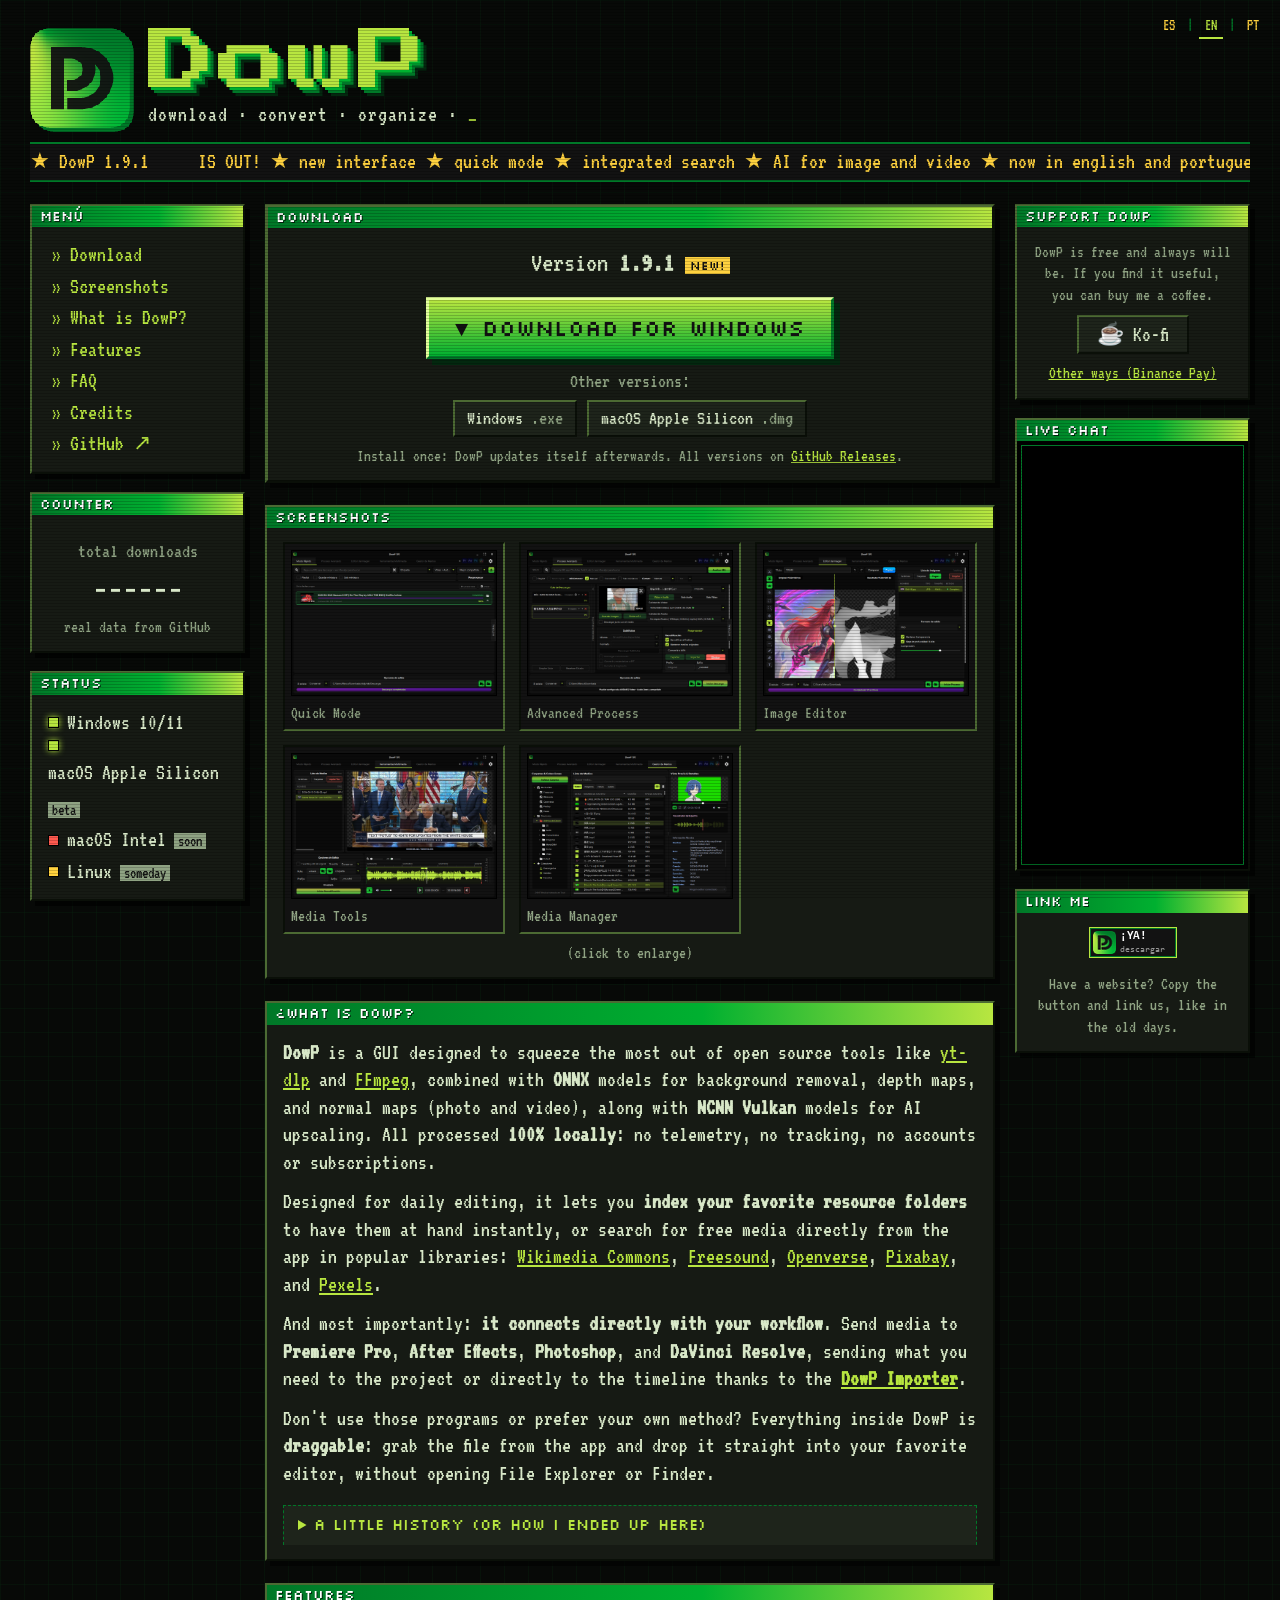
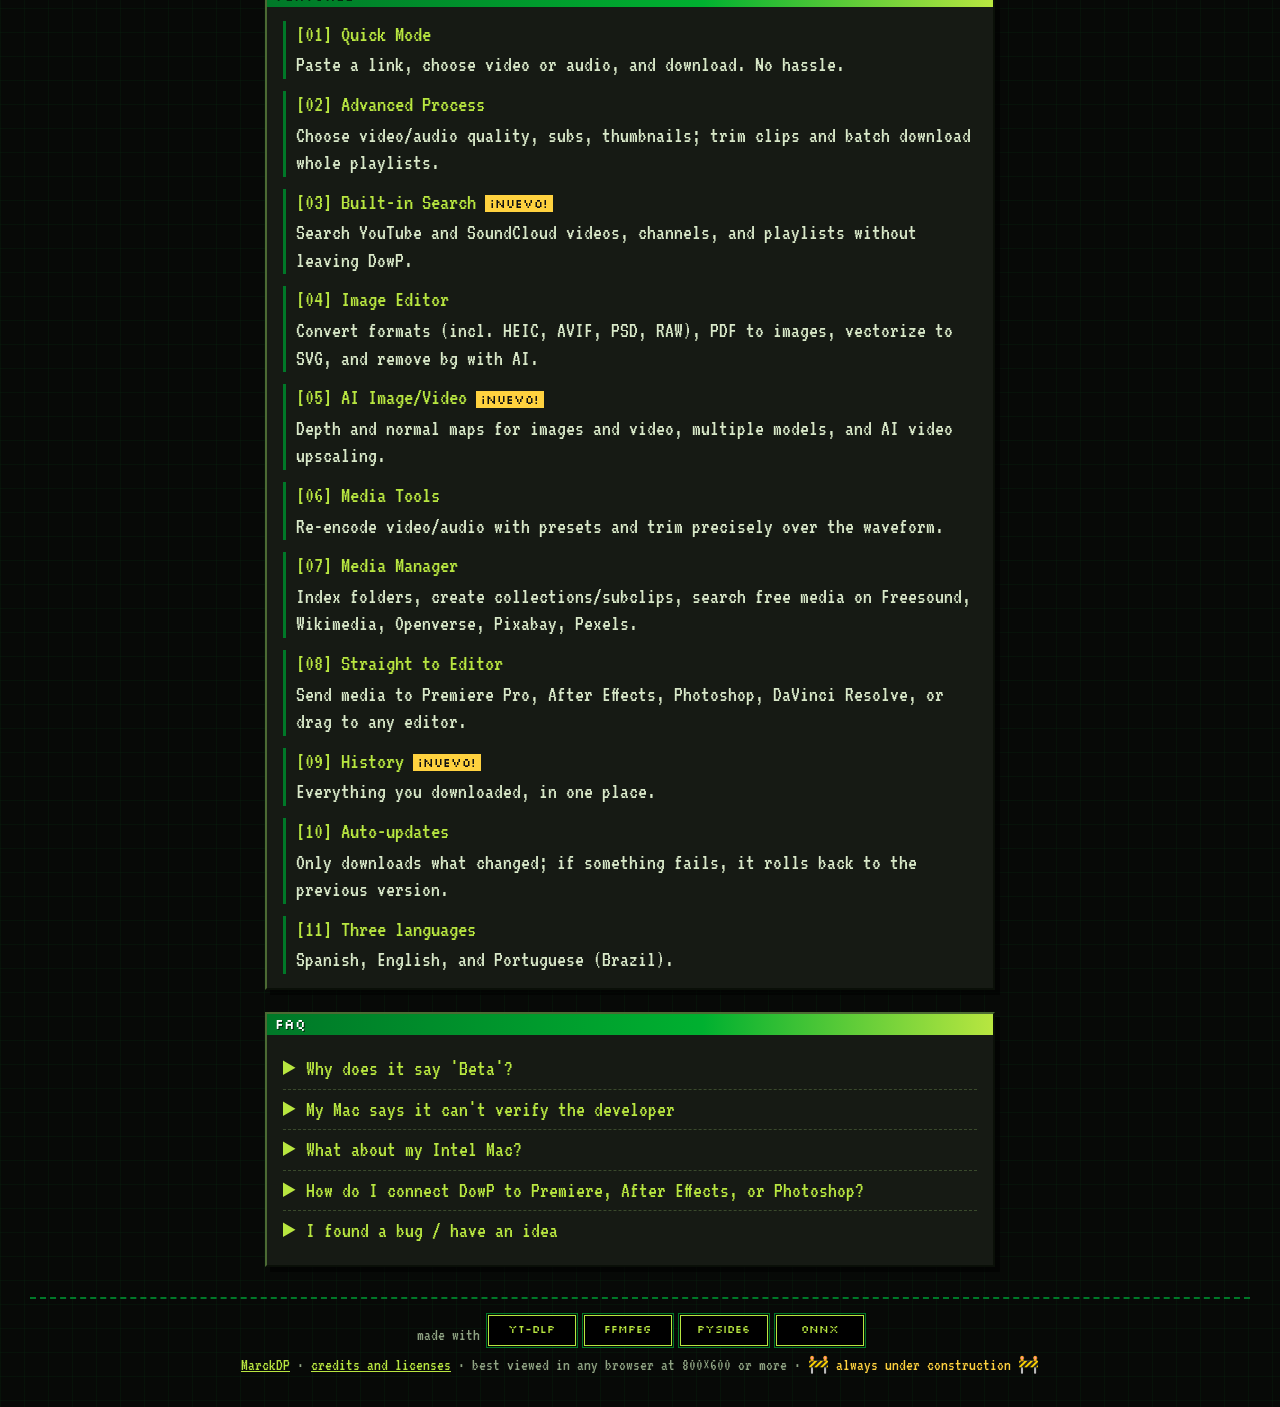
==== commit 64b5c96e: "UI tweaks: move support section, hide radio widget temporarily" ====
--- a/docs/index.html
+++ b/docs/index.html
@@ -60,15 +60,6 @@
             </section>
 
             <section class="win">
-                <div class="win-bar"><span data-i18n="support_title">Apoya DowP</span></div>
-                <div class="win-body center">
-                    <p class="tiny support-text" data-i18n="support_text">DowP es gratis y lo seguirá siendo. Si te resulta útil, puedes invitarme un café.</p>
-                    <a class="card support-btn" href="https://ko-fi.com/marckdbm" target="_blank" rel="noopener" data-i18n="support_kofi">☕ Ko-fi</a>
-                    <p class="tiny"><a href="creditos.html" data-i18n="support_other">Otras formas (Binance Pay)</a></p>
-                </div>
-            </section>
-
-            <section class="win">
                 <div class="win-bar"><span data-i18n="status_title">Estado</span></div>
                 <ul class="win-body status-list">
                     <li><span class="led on"></span> Windows 10/11</li>
@@ -217,9 +208,19 @@
 
         </main>
 
-        <!-- ═══════════ BARRA LATERAL DERECHA (Radio, Chat, Enlázame) ═══════════ -->
+        <!-- ═══════════ BARRA LATERAL DERECHA (Apoya DowP, Chat, Enlázame; la radio está oculta) ═══════════ -->
         <aside class="sidebar sidebar-right">
-            <section class="win win-radio" id="radio-widget">
+            <section class="win">
+                <div class="win-bar"><span data-i18n="support_title">Apoya DowP</span></div>
+                <div class="win-body center">
+                    <p class="tiny support-text" data-i18n="support_text">DowP es gratis y lo seguirá siendo. Si te resulta útil, puedes invitarme un café.</p>
+                    <a class="card support-btn" href="https://ko-fi.com/marckdbm" target="_blank" rel="noopener" data-i18n="support_kofi">☕ Ko-fi</a>
+                    <p class="tiny"><a href="creditos.html" data-i18n="support_other">Otras formas (Binance Pay)</a></p>
+                </div>
+            </section>
+
+            <!-- Radio oculta por ahora: volverá con una lista propia de canciones sin copyright -->
+            <section class="win win-radio" id="radio-widget" hidden>
                 <div class="win-bar">
                     <span data-i18n="radio_title">Radio</span>
                     <span class="radio-led" id="radio-led" title="Emisión detenida"></span>
@@ -227,7 +228,7 @@
                 <div class="win-body center">
                     <div class="radio-station-row">
                         <button type="button" class="radio-nav" id="radio-prev" aria-label="Emisora anterior">◀</button>
-                        <p class="tiny radio-station" id="radio-station">SomaFM: Groove Salad</p>
+                        <p class="tiny radio-station" id="radio-station">Nightride FM</p>
                         <button type="button" class="radio-nav" id="radio-next" aria-label="Emisora siguiente">▶</button>
                     </div>
                     <div class="radio-visualizer" id="radio-viz" aria-hidden="true">
@@ -242,8 +243,8 @@
                             <input type="range" id="radio-volume" min="0" max="1" step="0.05" value="0.5" class="retro-slider" aria-label="Volumen de radio">
                         </div>
                     </div>
-                    <p class="tiny muted" data-i18n="radio_desc">música chill/ambient para editar</p>
-                    <audio id="radio-audio" preload="none" src="https://ice1.somafm.com/groovesalad-128-mp3"></audio>
+                    <p class="tiny muted" data-i18n="radio_desc">radios independientes en vivo</p>
+                    <audio id="radio-audio" preload="none"></audio>
                 </div>
             </section>
 
--- a/docs/style.css
+++ b/docs/style.css
@@ -484,6 +484,13 @@
     white-space: nowrap;
     overflow: hidden;
     text-overflow: ellipsis;
+}
+.radio-station a {
+    color: inherit;
+    text-decoration: none;
+}
+.radio-station a:hover {
+    text-decoration: underline;
 }
 .radio-nav {
     background: transparent;
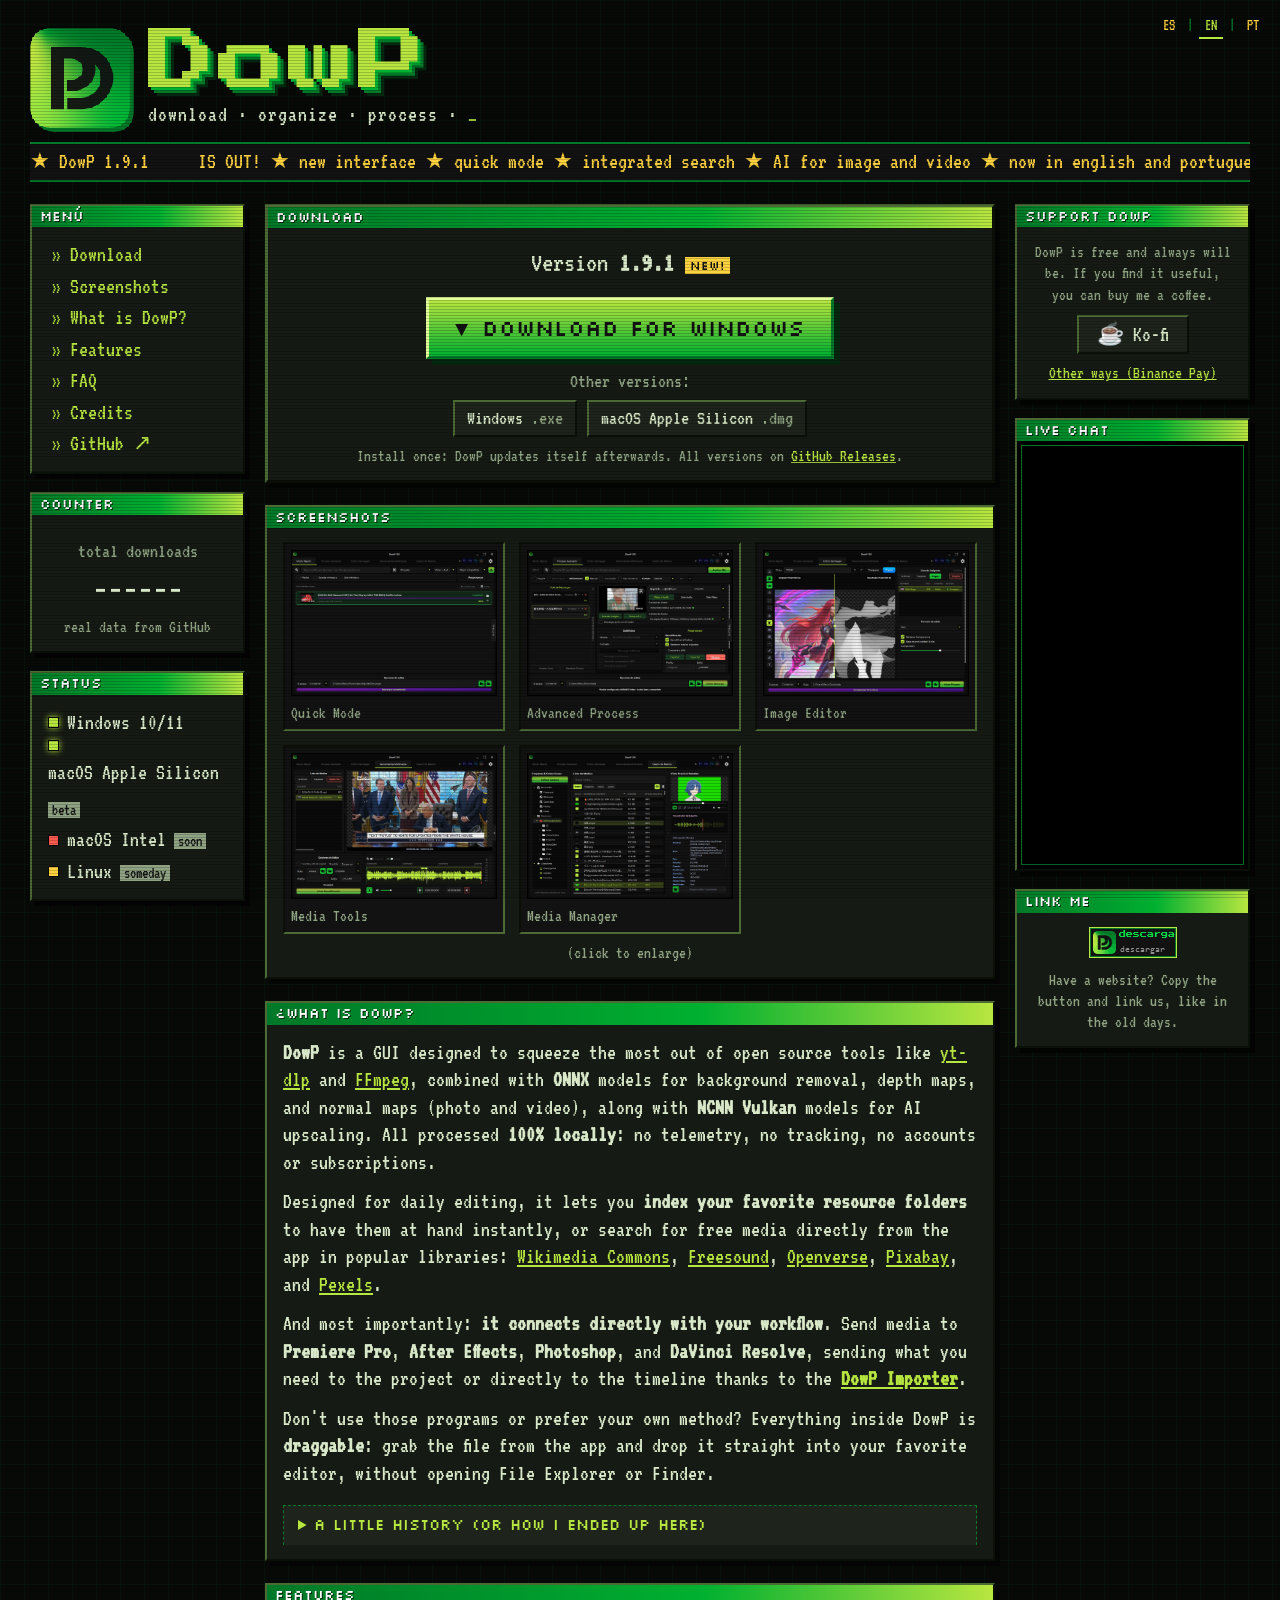
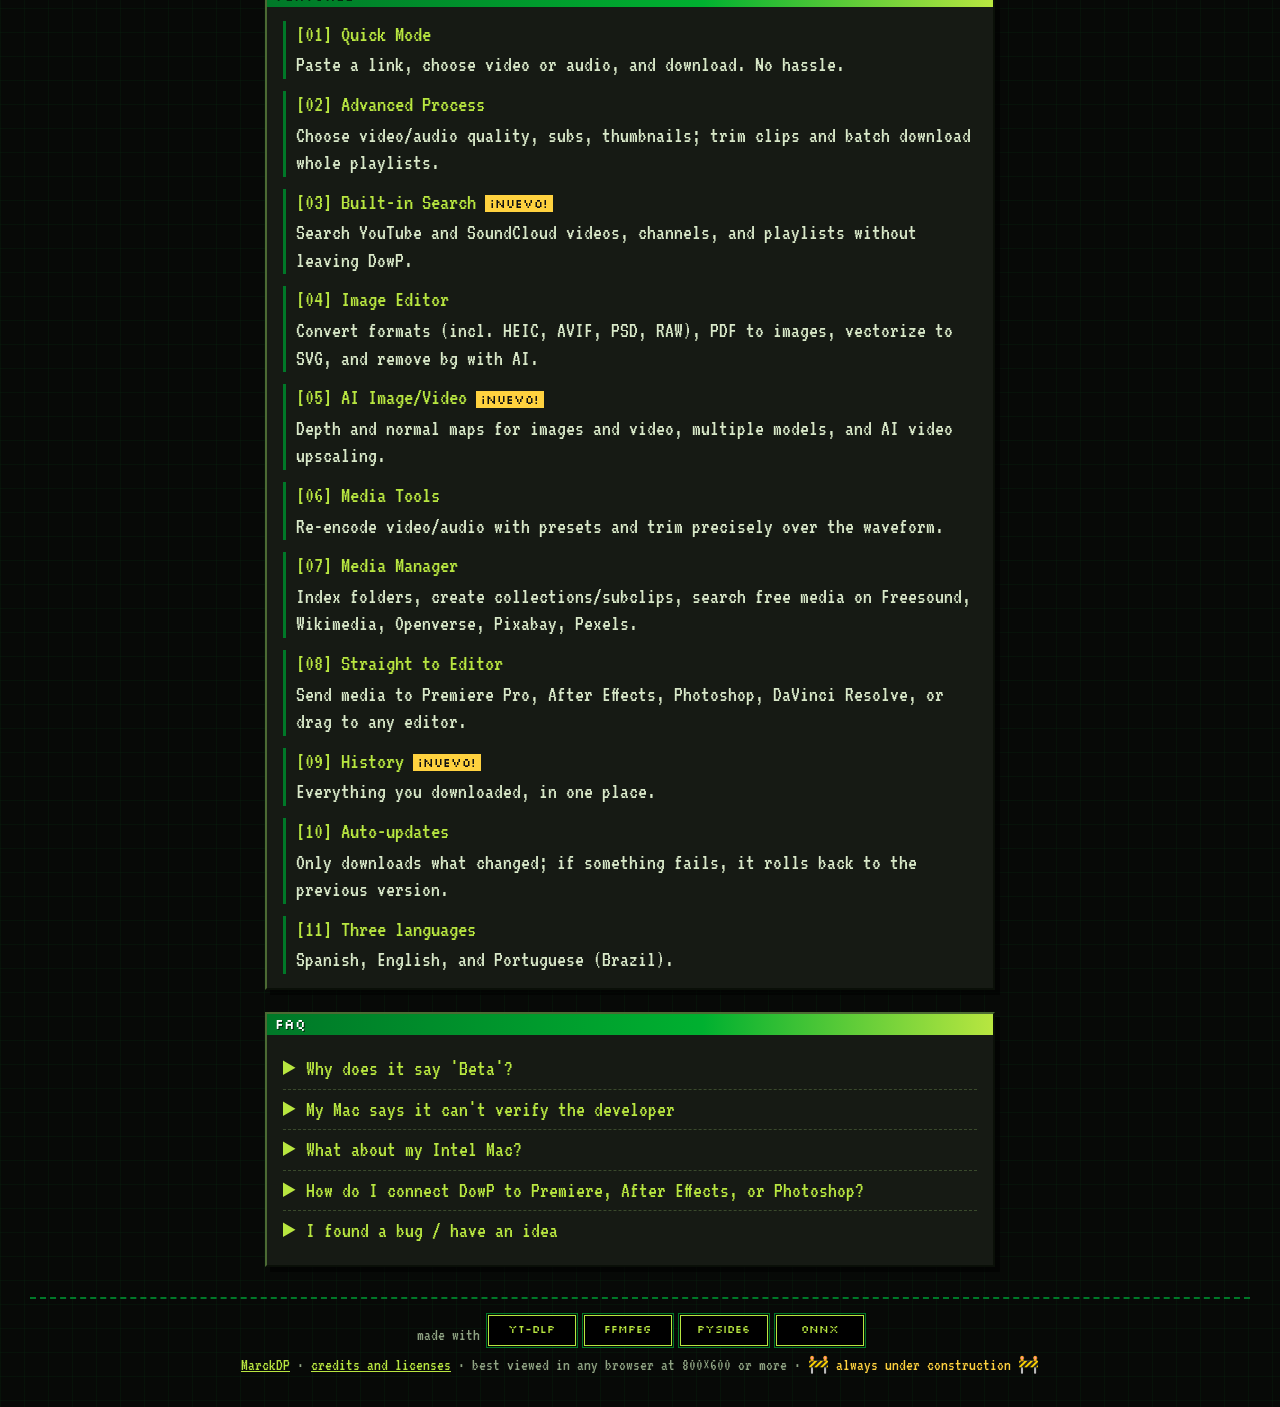
==== commit 59dc995e: "docs: agregar portada Open Graph, unificar subtitulo e interactividad en boton 88x31" ====
--- a/docs/index.html
+++ b/docs/index.html
@@ -3,9 +3,29 @@
 <head>
     <meta charset="UTF-8">
     <meta name="viewport" content="width=device-width, initial-scale=1.0">
-    <title>DowP — descarga, convierte y organiza</title>
-    <meta name="description" content="DowP: descarga videos y audio, edita imágenes, recodifica y organiza tus medios, y mándalos directo a Premiere, After Effects o DaVinci.">
+    <title>DowP — descarga, organiza y procesa</title>
+    <meta name="description" content="DowP: descarga videos y audio, edita imágenes, recodifica y organiza tus medios, y mándalos directo a Premiere, After Effects, DaVinci y VEGAS Pro.">
     <link rel="icon" type="image/png" href="img/logo32.png">
+
+    <!-- Open Graph / Redes Sociales (WhatsApp, Discord, Facebook, Telegram) -->
+    <meta property="og:type" content="website">
+    <meta property="og:url" content="https://marckdp.github.io/DowP/">
+    <meta property="og:title" content="DowP — descarga, organiza y procesa">
+    <meta property="og:description" content="DowP: descarga videos y audio, edita imágenes, recodifica y organiza tus medios, y mándalos directo a Premiere, After Effects, DaVinci y VEGAS Pro.">
+    <meta property="og:image" content="https://marckdp.github.io/DowP/img/DowP_portada.jpg">
+    <meta property="og:image:width" content="1200">
+    <meta property="og:image:height" content="630">
+    <meta property="og:image:type" content="image/jpeg">
+
+    <!-- Twitter / X -->
+    <meta name="twitter:card" content="summary_large_image">
+    <meta name="twitter:title" content="DowP — descarga, organiza y procesa">
+    <meta name="twitter:description" content="DowP: descarga videos y audio, edita imágenes, recodifica y organiza tus medios, y mándalos directo a Premiere, After Effects, DaVinci y VEGAS Pro.">
+    <meta name="twitter:image" content="https://marckdp.github.io/DowP/img/DowP_portada.jpg">
+
+    <!-- Color de tema para Discord y navegadores móviles -->
+    <meta name="theme-color" content="#b8e640">
+
     <link rel="preconnect" href="https://fonts.googleapis.com">
     <link rel="preconnect" href="https://fonts.gstatic.com" crossorigin>
     <link href="https://fonts.googleapis.com/css2?family=Press+Start+2P&family=Silkscreen:wght@400;700&family=VT323&display=swap" rel="stylesheet">
@@ -19,7 +39,7 @@
         <img src="img/logo128.png" alt="" class="masthead-logo" width="96" height="96">
         <div>
             <h1 class="masthead-title">DowP</h1>
-            <p class="masthead-sub" data-i18n="masthead_sub">descarga · convierte · <span class="nowrap">organiza · <span class="blink">_</span></span></p>
+            <p class="masthead-sub" data-i18n="masthead_sub">descarga · organiza · <span class="nowrap">procesa · <span class="blink">_</span></span></p>
         </div>
         <div class="lang-selector">
             <a href="#" data-lang="es">ES</a> | <a href="#" data-lang="en">EN</a> | <a href="#" data-lang="pt">PT</a>
@@ -258,7 +278,10 @@
             <section class="win">
                 <div class="win-bar"><span data-i18n="link_title">Enlázame</span></div>
                 <div class="win-body center">
-                    <a href="https://marckdp.github.io/DowP/"><img src="img/dowp-88x31.gif" width="88" height="31" alt="Botón de DowP" class="pixel"></a>
+                    <button type="button" class="btn-badge-copy" id="btn-copy-badge" title="Haz clic para copiar el código HTML" aria-label="Copiar botón de DowP">
+                        <img src="img/dowp-88x31.gif" width="88" height="31" alt="Botón de DowP" class="pixel">
+                        <span class="badge-copied-toast" id="badge-copied-toast" data-i18n="copied_toast">¡Copiado!</span>
+                    </button>
                     <p class="tiny" data-i18n="link_desc">¿Tienes web? Copia el botón y enlázanos, como en los viejos tiempos.</p>
                 </div>
             </section>
--- a/docs/style.css
+++ b/docs/style.css
@@ -389,6 +389,51 @@
 }
 
 .under-construction { color: var(--warn); }
+
+/* ── Botón 88x31 copiable y toast ─────────────────── */
+.btn-badge-copy {
+    background: transparent;
+    border: none;
+    padding: 0;
+    margin: 0;
+    cursor: pointer;
+    position: relative;
+    display: inline-block;
+    vertical-align: middle;
+}
+.btn-badge-copy:hover img {
+    filter: drop-shadow(0 0 5px var(--lime));
+    transform: scale(1.04);
+}
+.btn-badge-copy:active img {
+    transform: scale(0.96);
+}
+.btn-badge-copy img {
+    transition: transform 0.15s ease, filter 0.15s ease;
+}
+
+.badge-copied-toast {
+    position: absolute;
+    bottom: -22px;
+    left: 50%;
+    transform: translateX(-50%) translateY(4px);
+    background: #000;
+    color: var(--lime);
+    border: 1px solid var(--lime);
+    box-shadow: 2px 2px 0 var(--deep);
+    font-family: "Silkscreen", monospace;
+    font-size: 10px;
+    padding: 2px 6px;
+    pointer-events: none;
+    opacity: 0;
+    white-space: nowrap;
+    transition: opacity 0.2s ease, transform 0.2s ease;
+    z-index: 30;
+}
+.badge-copied-toast.show {
+    opacity: 1;
+    transform: translateX(-50%) translateY(0);
+}
 
 /* ── Visor de capturas ────────────────────────────── */
 .viewer {
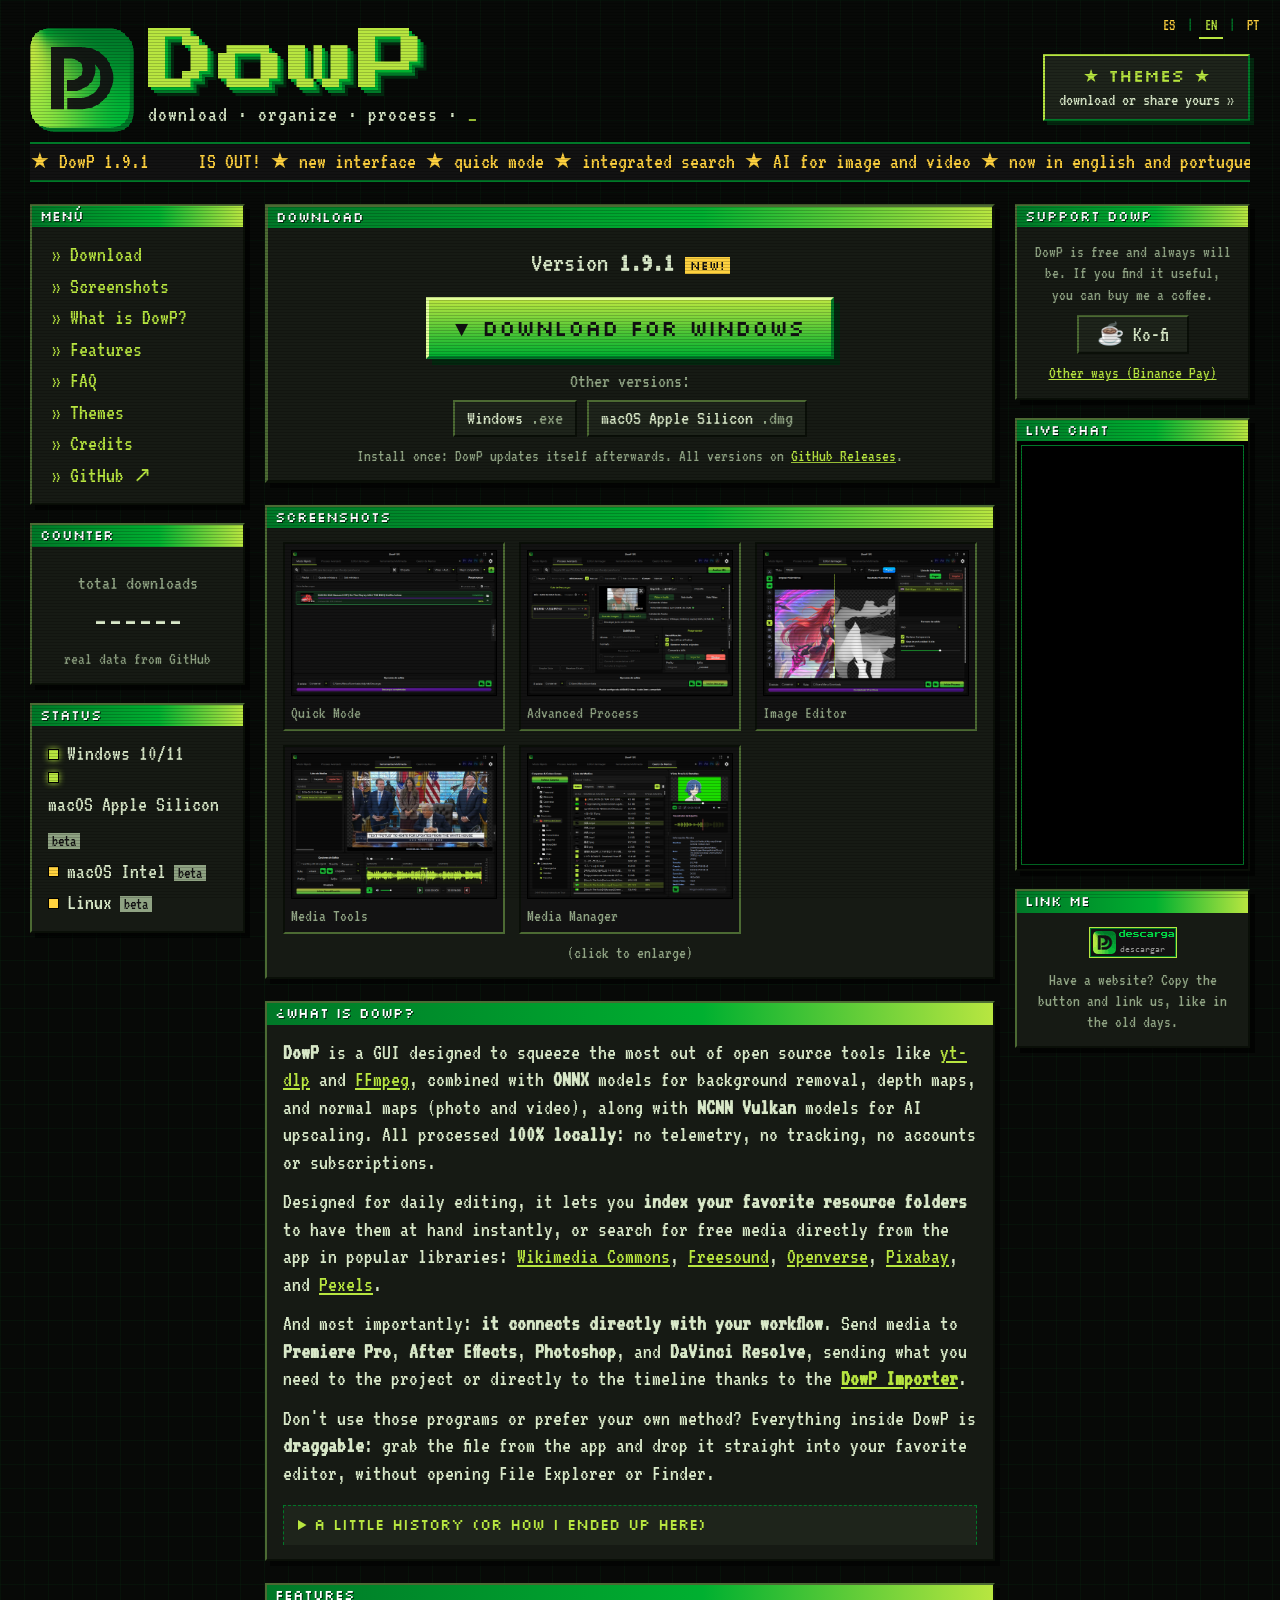
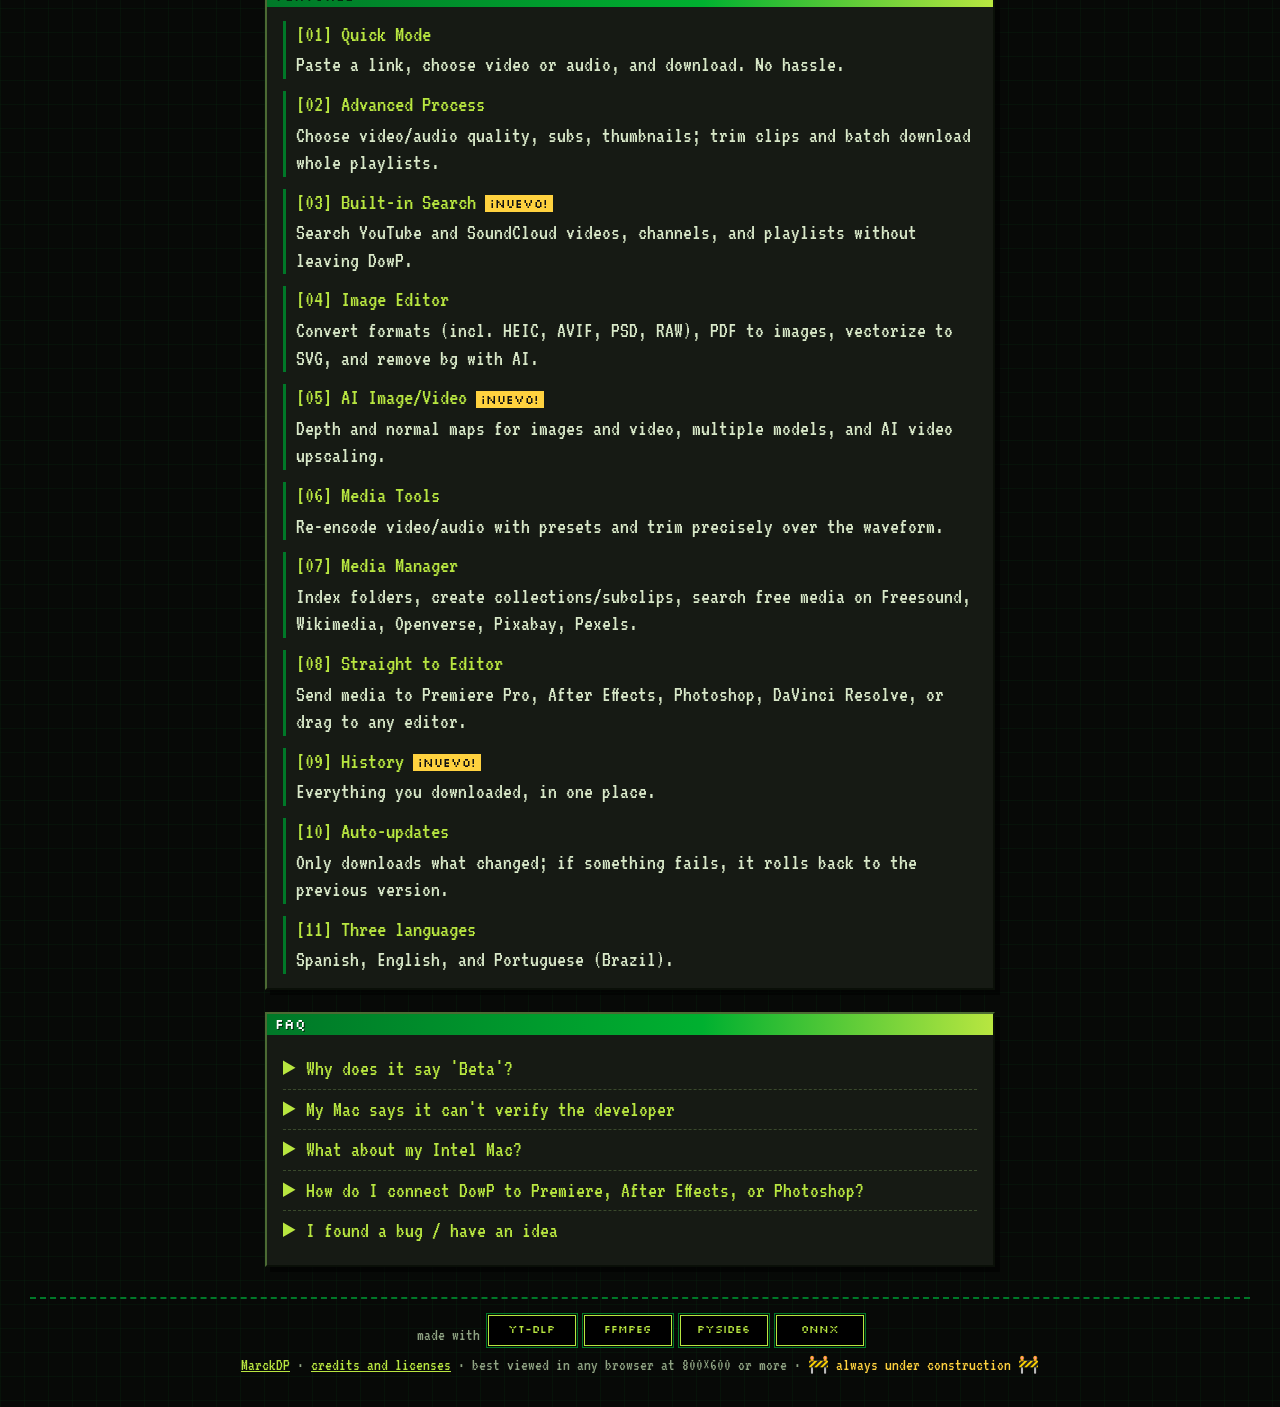
==== commit 5e2823c2: "feat: pagina de temas, Intel y Linux en beta" ====
--- a/docs/index.html
+++ b/docs/index.html
@@ -44,6 +44,10 @@
         <div class="lang-selector">
             <a href="#" data-lang="es">ES</a> | <a href="#" data-lang="en">EN</a> | <a href="#" data-lang="pt">PT</a>
         </div>
+        <a href="temas.html" class="temas-tarjeta-portada">
+            <strong data-i18n="temas_card_title">★ TEMAS ★</strong>
+            <span data-i18n="temas_card_text">descarga o comparte el tuyo »</span>
+        </a>
     </header>
 
     <div class="ticker" aria-label="Novedades">
@@ -65,6 +69,7 @@
                     <li><a href="#que-es" data-i18n="nav_whatis">» ¿Qué es DowP?</a></li>
                     <li><a href="#funciones" data-i18n="nav_features">» Funciones</a></li>
                     <li><a href="#preguntas" data-i18n="nav_faq">» Preguntas</a></li>
+                    <li><a href="temas.html" data-i18n="nav_themes">» Temas</a></li>
                     <li><a href="creditos.html" data-i18n="nav_credits">» Créditos</a></li>
                     <li><a href="https://github.com/MarckDP/DowP" target="_blank" rel="noopener">» GitHub ↗</a></li>
                 </ul>
@@ -84,8 +89,8 @@
                 <ul class="win-body status-list">
                     <li><span class="led on"></span> Windows 10/11</li>
                     <li><span class="led on"></span> macOS Apple Silicon <span data-i18n="status_mac_beta"><em class="tag">beta</em></span></li>
-                    <li><span class="led off"></span> macOS Intel <span data-i18n="status_mac_soon"><em class="tag">pronto</em></span></li>
-                    <li><span class="led wait"></span> Linux <span data-i18n="status_linux"><em class="tag">algún día</em></span></li>
+                    <li><span class="led wait"></span> macOS Intel <span data-i18n="status_mac_beta"><em class="tag">beta</em></span></li>
+                    <li><span class="led wait"></span> Linux <span data-i18n="status_mac_beta"><em class="tag">beta</em></span></li>
                 </ul>
             </section>
         </aside>
@@ -102,12 +107,20 @@
                         <span class="big-btn-arrow" aria-hidden="true">▼</span>
                         <span id="btn-text" data-i18n="dl_detecting">Detectando tu sistema...</span>
                     </a>
+                    <p id="dl-aviso-principal" class="dl-aviso" hidden data-i18n="dl_untested">Sin probar: puede tener fallas o directamente no abrir.</p>
 
                     <p class="small" data-i18n="dl_other">Otras versiones:</p>
                     <div class="cards">
                         <a href="#" id="link-win" class="card" data-i18n="dl_win">Windows <span>.exe</span></a>
                         <a href="#" id="link-mac-silicon" class="card" data-i18n="dl_mac_silicon">macOS Apple Silicon <span>.dmg</span></a>
-                        <a href="#" id="link-mac-intel" class="card" hidden data-i18n="dl_mac_intel">macOS Intel <span>.dmg</span></a>
+                        <div class="card-aviso" id="tarjeta-mac-intel" hidden>
+                            <a href="#" id="link-mac-intel" class="card" data-i18n="dl_mac_intel">macOS Intel <span>.dmg</span></a>
+                            <p class="dl-aviso" data-i18n="dl_untested">Sin probar: puede tener fallas o directamente no abrir.</p>
+                        </div>
+                        <div class="card-aviso" id="tarjeta-linux" hidden>
+                            <a href="#" id="link-linux" class="card" data-i18n="dl_linux">Linux <span>.tar.gz</span></a>
+                            <p class="dl-aviso" data-i18n="dl_untested">Sin probar: puede tener fallas o directamente no abrir.</p>
+                        </div>
                     </div>
 
                     <p class="tiny" data-i18n="dl_note">
@@ -213,7 +226,7 @@
                     </details>
                     <details>
                         <summary data-i18n="q_3">¿Y mi Mac con Intel?</summary>
-                        <p data-i18n="a_3">Todavía no hay versión para Intel. Vuelve pronto: aparecerá aquí mismo.</p>
+                        <p data-i18n="a_3">Ya hay una versión beta para Intel, con macOS 14 o posterior. No se ha probado: puede tener fallas o directamente no abrir.</p>
                     </details>
                     <details id="preguntas-importer">
                         <summary data-i18n="q_4">¿Cómo conecto DowP con Premiere, After Effects o Photoshop?</summary>
--- a/docs/style.css
+++ b/docs/style.css
@@ -279,6 +279,7 @@
 
 .cards {
     display: flex;
+    align-items: flex-start;
     gap: 10px;
     justify-content: center;
     flex-wrap: wrap;
@@ -294,6 +295,11 @@
     padding: 4px 12px;
 }
 .card span { color: var(--muted); }
+.card-aviso { display: flex; flex-direction: column; align-items: center; gap: 4px; max-width: 240px; }
+.card-aviso[hidden] { display: none; }
+.dl-aviso { margin: 6px 0 0; font-size: 17px; line-height: 1.15; color: var(--warn); }
+.card-aviso .dl-aviso { margin: 0; }
+.dl-aviso[hidden] { display: none; }
 .card:hover { color: var(--ink); background: var(--lime); }
 .card:hover span { color: var(--deep); }
 
@@ -390,6 +396,119 @@
 
 .under-construction { color: var(--warn); }
 
+/* ── Temas ─────────────────────────────────────────────────────────── */
+.temas-tarjeta-portada {
+    margin: 26px 0 0 auto;
+    flex-shrink: 0;
+    display: flex;
+    flex-direction: column;
+    gap: 2px;
+    padding: 8px 14px;
+    text-align: center;
+    text-decoration: none;
+    color: var(--text);
+    background: var(--panel-2);
+    border: 2px solid;
+    border-color: var(--lime) var(--deep) var(--deep) var(--lime);
+    box-shadow: 4px 4px 0 #03280f;
+}
+.temas-tarjeta-portada strong {
+    font-family: "Silkscreen", monospace;
+    font-size: 18px;
+    font-weight: 400;
+    color: var(--lime);
+}
+.temas-tarjeta-portada span { font-size: 18px; }
+.temas-tarjeta-portada:hover { background: var(--panel); color: var(--lime); }
+
+.temas-pestanas { display: flex; flex-wrap: wrap; gap: 6px; margin: 4px 0 14px; }
+.temas-pestana {
+    padding: 6px 14px;
+    font-family: "Silkscreen", monospace;
+    font-size: 14px;
+    text-decoration: none;
+    color: var(--lime);
+    background: var(--panel-2);
+    border: 2px solid var(--deep);
+}
+.temas-pestana:hover { color: var(--lime); border-color: var(--lime); }
+.temas-pestana.active { color: var(--ink); background: linear-gradient(180deg, var(--lime), var(--green)); border-color: var(--lime); }
+.temas-zona {
+    position: relative;
+    align-items: center;
+    max-width: 100% !important;
+    padding: 26px 16px;
+    text-align: center;
+    cursor: pointer;
+    background: #000;
+    border: 2px dashed var(--deep);
+}
+.temas-zona input { position: absolute; inset: 0; width: 100%; height: 100%; opacity: 0; cursor: pointer; }
+.temas-zona strong { font-family: "Silkscreen", monospace; font-size: 18px; font-weight: 400; color: var(--lime); }
+.temas-zona span { color: var(--muted); }
+.temas-zona:hover, .temas-zona:focus-within, .temas-zona.arrastrando { border-color: var(--lime); background: var(--panel-2); }
+.temas-zona.con-archivo { border-style: solid; border-color: var(--green); }
+.temas-zona .temas-elegido { margin-top: 6px; color: var(--warn); overflow-wrap: anywhere; }
+
+.temas-filtros { display: flex; flex-wrap: wrap; gap: 8px; margin: 10px 0 14px; }
+.temas-filtro {
+    font: inherit;
+    padding: 2px 12px;
+    color: var(--text);
+    background: var(--panel-2);
+    border: 1px solid var(--deep);
+    cursor: pointer;
+}
+.temas-filtro:hover, .temas-filtro.active { color: var(--ink); background: var(--lime); border-color: var(--lime); }
+.temas-lista { display: grid; grid-template-columns: repeat(auto-fill, minmax(250px, 1fr)); gap: 16px; }
+.tema-tarjeta { cursor: pointer; }
+.tema-tarjeta:hover, .tema-tarjeta:focus-visible { border-color: var(--lime); outline: none; }
+.temas-zona-capturas { padding: 14px 16px; }
+.temas-zona-capturas strong { font-size: 15px; }
+.temas-capturas-lista { width: 100%; margin: -4px 0 0; padding: 0; list-style: none; }
+.temas-capturas-lista li { display: flex; justify-content: space-between; gap: 10px; color: var(--warn); overflow-wrap: anywhere; }
+.temas-capturas-lista button { font: inherit; padding: 0 8px; color: var(--off); background: none; border: 1px solid var(--deep); cursor: pointer; }
+.tema-detalle { width: min(860px, calc(100vw - 24px)); max-height: calc(100dvh - 24px); padding: 0; color: var(--text); background: var(--panel); border: 2px solid var(--lime); box-shadow: 8px 8px 0 #03280f; overflow: auto; }
+.tema-detalle::backdrop { background: rgba(0, 0, 0, .78); }
+.tema-detalle .win-bar { display: flex; justify-content: space-between; align-items: center; gap: 10px; position: sticky; top: 0; z-index: 1; }
+.tema-detalle .win-bar span { overflow-wrap: anywhere; }
+.tema-detalle-cerrar { font: inherit; line-height: 1; padding: 0 8px; color: var(--ink); background: var(--lime); border: 1px solid var(--deep); cursor: pointer; }
+.tema-detalle-cuerpo { padding: 14px 16px 18px; }
+.tema-detalle-cuerpo > a:first-child { display: block; }
+.tema-detalle-cuerpo > a:first-child img { display: block; width: 100%; max-height: 60dvh; object-fit: contain; background: #000; }
+.tema-detalle-miniaturas { display: flex; flex-wrap: wrap; gap: 8px; margin-top: 10px; }
+.tema-detalle-miniaturas[hidden] { display: none; }
+.tema-detalle-miniaturas button { padding: 0; background: #000; border: 2px solid var(--deep); cursor: pointer; }
+.tema-detalle-miniaturas button.active, .tema-detalle-miniaturas button:hover { border-color: var(--lime); }
+.tema-detalle-miniaturas img { display: block; width: 96px; height: 54px; object-fit: cover; }
+.tema-detalle-colores { display: flex; flex-wrap: wrap; gap: 6px; margin: 6px 0; }
+.tema-detalle-colores span { width: 34px; height: 22px; border: 1px solid var(--deep); }
+.tema-detalle p { margin: 8px 0; overflow-wrap: anywhere; }
+.tema-detalle .temas-boton { margin-top: 6px; }
+.tema-tarjeta { display: flex; flex-direction: column; min-width: 0; padding: 10px; background: var(--panel-2); border: 1px solid var(--deep); }
+.tema-tarjeta img { display: block; width: 100%; height: auto; aspect-ratio: 16 / 9; object-fit: cover; }
+.tema-tarjeta h3 { margin: 8px 0 0; overflow-wrap: anywhere; }
+.tema-tarjeta p { margin: 2px 0 10px; font-size: 18px; overflow-wrap: anywhere; }
+.temas-boton { align-self: flex-start; justify-content: center; padding: 6px 14px; font-size: 14px; box-shadow: 3px 3px 0 #03280f; cursor: pointer; }
+.temas-boton:disabled { opacity: .6; cursor: wait; }
+.temas-form { display: flex; flex-direction: column; align-items: flex-start; gap: 12px; }
+.temas-form label { display: flex; flex-direction: column; gap: 4px; width: 100%; max-width: 420px; }
+.temas-form input:not(#temas-archivo) { font: inherit; width: 100%; max-width: 420px; padding: 4px 8px; color: var(--text); background: #000; border: 1px solid var(--deep); }
+.temas-progreso { margin-top: 14px; padding: 12px 14px; background: #000; border: 1px solid var(--deep); }
+.temas-progreso ol { display: flex; flex-wrap: wrap; gap: 6px 22px; margin: 0; padding: 0; list-style: none; }
+.temas-progreso li { color: var(--muted); }
+.temas-progreso li::before { content: "○ "; }
+.temas-progreso li.hecho { color: var(--lime); }
+.temas-progreso li.hecho::before { content: "● "; }
+.temas-progreso li.fallo { color: var(--off); }
+.temas-progreso li.fallo::before { content: "✕ "; }
+.temas-progreso p { margin: 8px 0 0; color: var(--text); overflow-wrap: anywhere; }
+.temas-progreso p[data-tipo="ok"] { color: var(--lime); }
+.temas-progreso p[data-tipo="error"] { color: var(--off); }
+.temas-salida { margin: 12px 0 0; color: var(--warn); overflow-wrap: anywhere; }
+.temas-salida[data-tipo="ok"] { color: var(--lime); }
+.temas-salida[data-tipo="error"] { color: var(--off); }
+
 /* ── Botón 88x31 copiable y toast ─────────────────── */
 .btn-badge-copy {
     background: transparent;
@@ -620,6 +739,7 @@
 
 /* ── Página de créditos ───────────────────────────── */
 .content.single { max-width: 860px; margin: 0 auto; }
+.content.single.temas-ancha { width: 100%; max-width: 1600px; }
 .plain-list { list-style: none; padding: 0; margin: 0; }
 .plain-list li + li { margin-top: 6px; }
 .muted { color: var(--muted); }
@@ -659,7 +779,8 @@
     .sidebar-right {
         order: 3;
     }
-    .masthead { gap: 14px; padding-top: 20px; }
+    .masthead { gap: 14px; padding-top: 20px; flex-wrap: wrap; }
+    .temas-tarjeta-portada { margin: 0; width: 100%; }
     /* En móvil el subtítulo ocupa dos líneas: el logo se alinea solo con el título. */
     .masthead-logo { width: var(--title-size); height: var(--title-size); }
     .masthead-sub { font-size: 19px; line-height: 22px; }
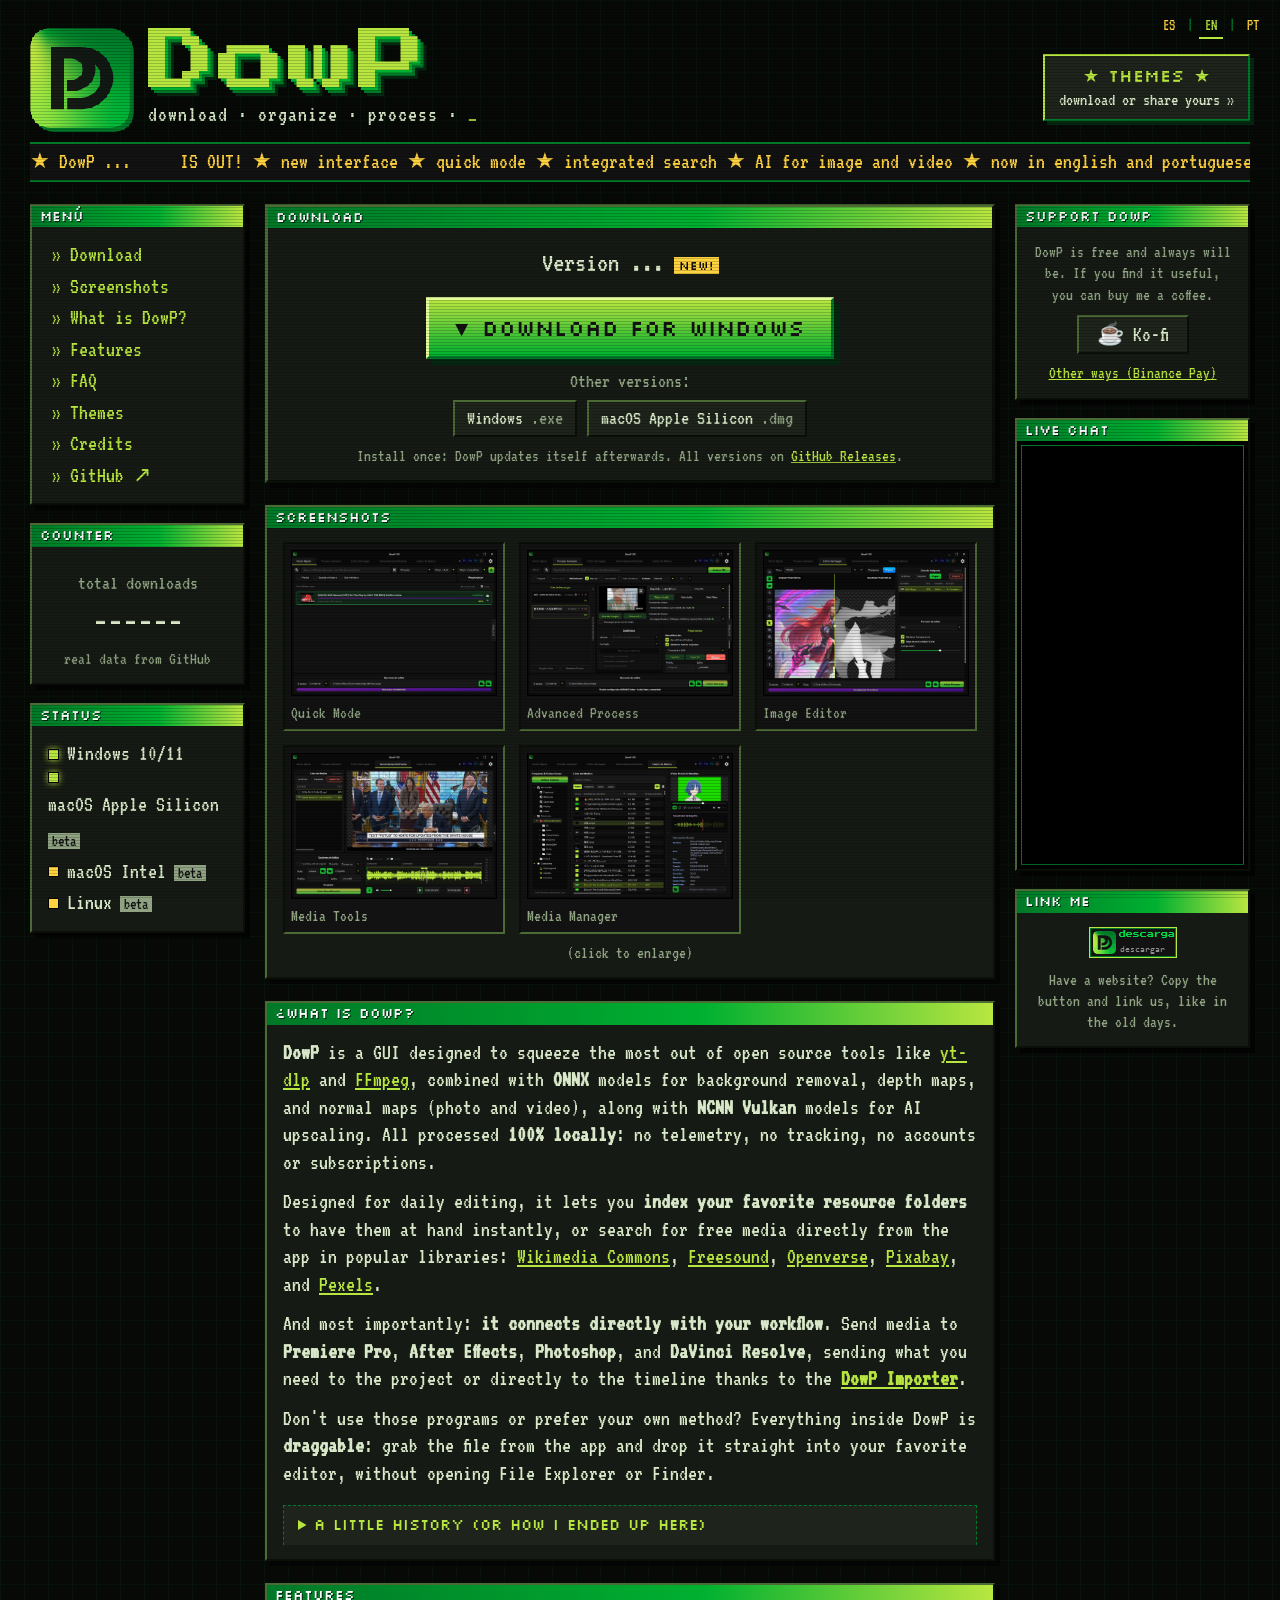
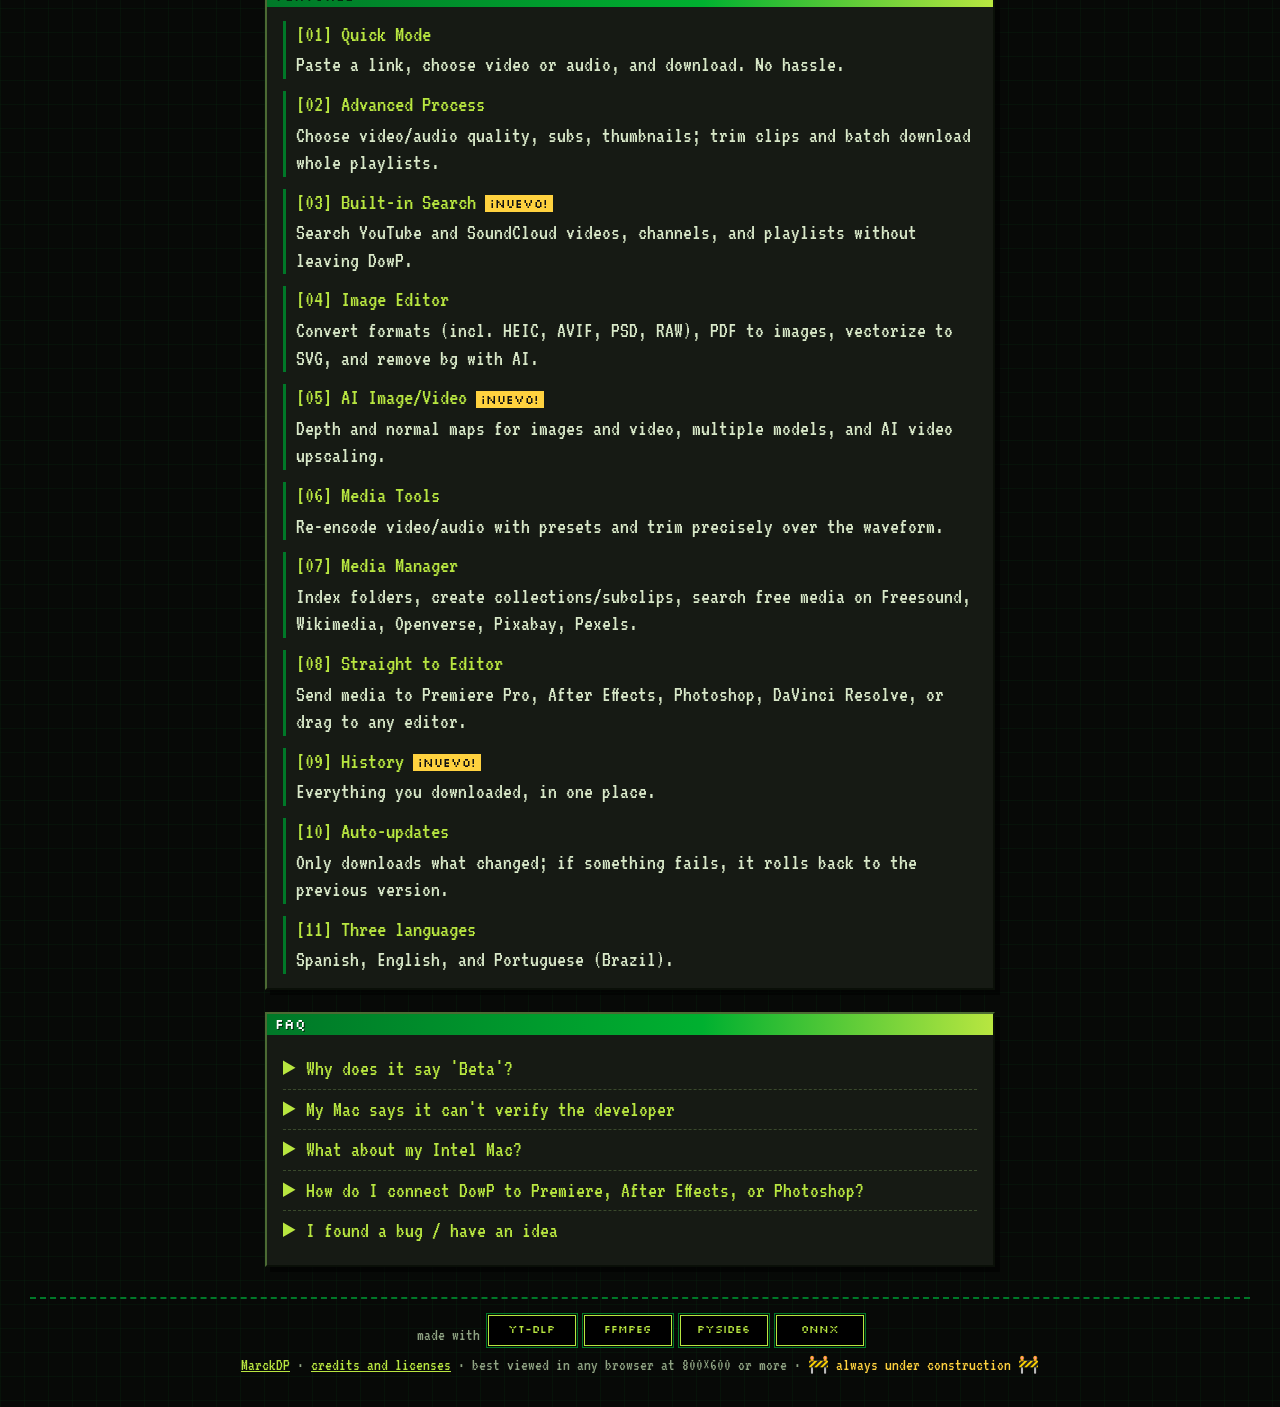
==== commit 8377583d: "fix: no mostrar una version fija mientras responde GitHub" ====
--- a/docs/index.html
+++ b/docs/index.html
@@ -52,8 +52,8 @@
 
     <div class="ticker" aria-label="Novedades">
         <div class="ticker-track">
-            <span data-i18n="ticker_text">★ ¡DowP <span class="js-version">1.9.1</span> YA SALIÓ! ★ interfaz nueva ★ modo rápido ★ buscador integrado ★ IA para imagen y video ★ ahora en inglés y portugués ★ se actualiza solo ★</span>
-            <span aria-hidden="true" data-i18n="ticker_text">★ ¡DowP <span class="js-version">1.9.1</span> YA SALIÓ! ★ interfaz nueva ★ modo rápido ★ buscador integrado ★ IA para imagen y video ★ ahora en inglés y portugués ★ se actualiza solo ★</span>
+            <span data-i18n="ticker_text">★ ¡DowP <span class="js-version">...</span> YA SALIÓ! ★ interfaz nueva ★ modo rápido ★ buscador integrado ★ IA para imagen y video ★ ahora en inglés y portugués ★ se actualiza solo ★</span>
+            <span aria-hidden="true" data-i18n="ticker_text">★ ¡DowP <span class="js-version">...</span> YA SALIÓ! ★ interfaz nueva ★ modo rápido ★ buscador integrado ★ IA para imagen y video ★ ahora en inglés y portugués ★ se actualiza solo ★</span>
         </div>
     </div>
 
@@ -101,7 +101,7 @@
             <section id="descargar" class="win win-hero">
                 <div class="win-bar"><span data-i18n="dl_title">Descargar</span></div>
                 <div class="win-body center">
-                    <p class="hero-line" data-i18n="dl_hero">Versión <strong class="js-version">1.9.1</strong> <span class="new">¡NUEVO!</span></p>
+                    <p class="hero-line" data-i18n="dl_hero">Versión <strong class="js-version">...</strong> <span class="new">¡NUEVO!</span></p>
 
                     <a href="#" id="main-download-btn" class="big-btn">
                         <span class="big-btn-arrow" aria-hidden="true">▼</span>
@@ -113,14 +113,8 @@
                     <div class="cards">
                         <a href="#" id="link-win" class="card" data-i18n="dl_win">Windows <span>.exe</span></a>
                         <a href="#" id="link-mac-silicon" class="card" data-i18n="dl_mac_silicon">macOS Apple Silicon <span>.dmg</span></a>
-                        <div class="card-aviso" id="tarjeta-mac-intel" hidden>
-                            <a href="#" id="link-mac-intel" class="card" data-i18n="dl_mac_intel">macOS Intel <span>.dmg</span></a>
-                            <p class="dl-aviso" data-i18n="dl_untested">Sin probar: puede tener fallas o directamente no abrir.</p>
-                        </div>
-                        <div class="card-aviso" id="tarjeta-linux" hidden>
-                            <a href="#" id="link-linux" class="card" data-i18n="dl_linux">Linux <span>.tar.gz</span></a>
-                            <p class="dl-aviso" data-i18n="dl_untested">Sin probar: puede tener fallas o directamente no abrir.</p>
-                        </div>
+                        <a href="#" id="link-mac-intel" class="card" hidden data-i18n="dl_mac_intel">macOS Intel <span>.dmg</span></a>
+                        <a href="#" id="link-linux" class="card" hidden data-i18n="dl_linux">Linux <span>.tar.gz</span></a>
                     </div>
 
                     <p class="tiny" data-i18n="dl_note">
--- a/docs/style.css
+++ b/docs/style.css
@@ -279,7 +279,6 @@
 
 .cards {
     display: flex;
-    align-items: flex-start;
     gap: 10px;
     justify-content: center;
     flex-wrap: wrap;
@@ -295,10 +294,7 @@
     padding: 4px 12px;
 }
 .card span { color: var(--muted); }
-.card-aviso { display: flex; flex-direction: column; align-items: center; gap: 4px; max-width: 240px; }
-.card-aviso[hidden] { display: none; }
 .dl-aviso { margin: 6px 0 0; font-size: 17px; line-height: 1.15; color: var(--warn); }
-.card-aviso .dl-aviso { margin: 0; }
 .dl-aviso[hidden] { display: none; }
 .card:hover { color: var(--ink); background: var(--lime); }
 .card:hover span { color: var(--deep); }
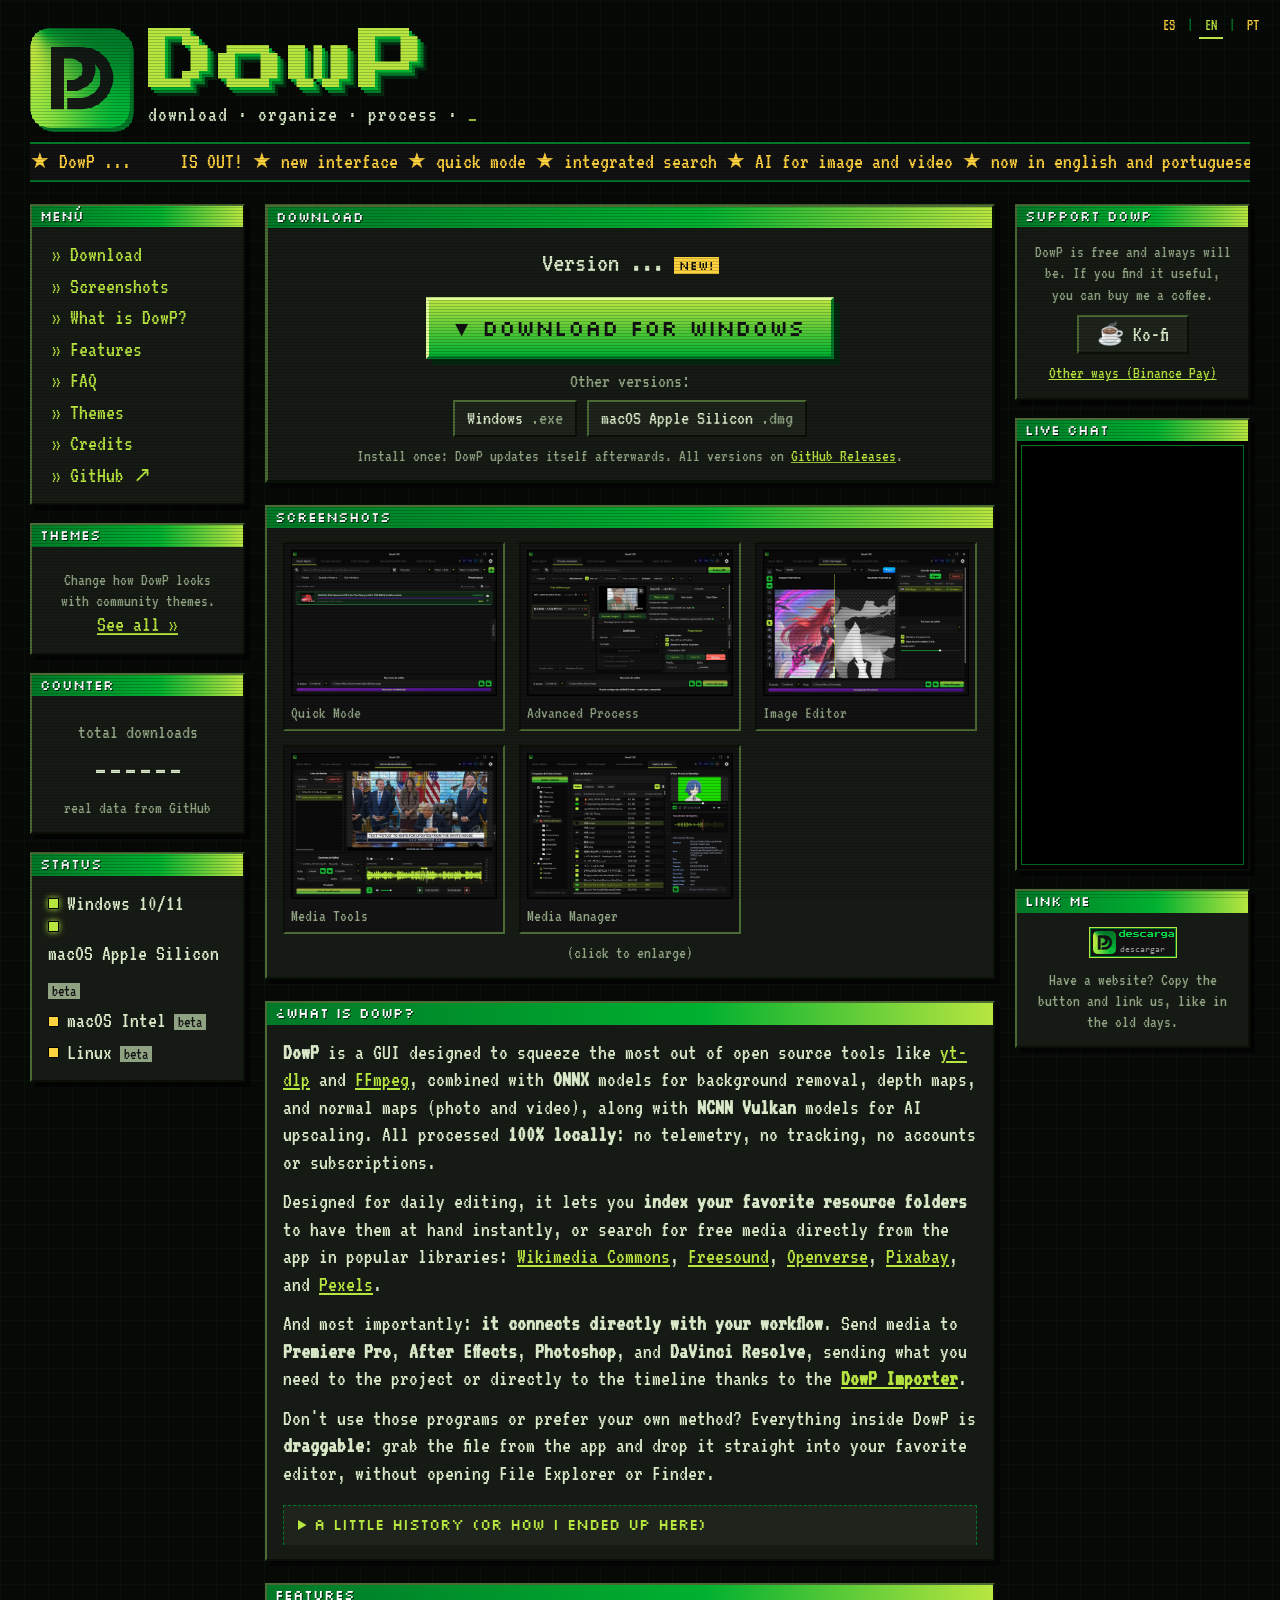
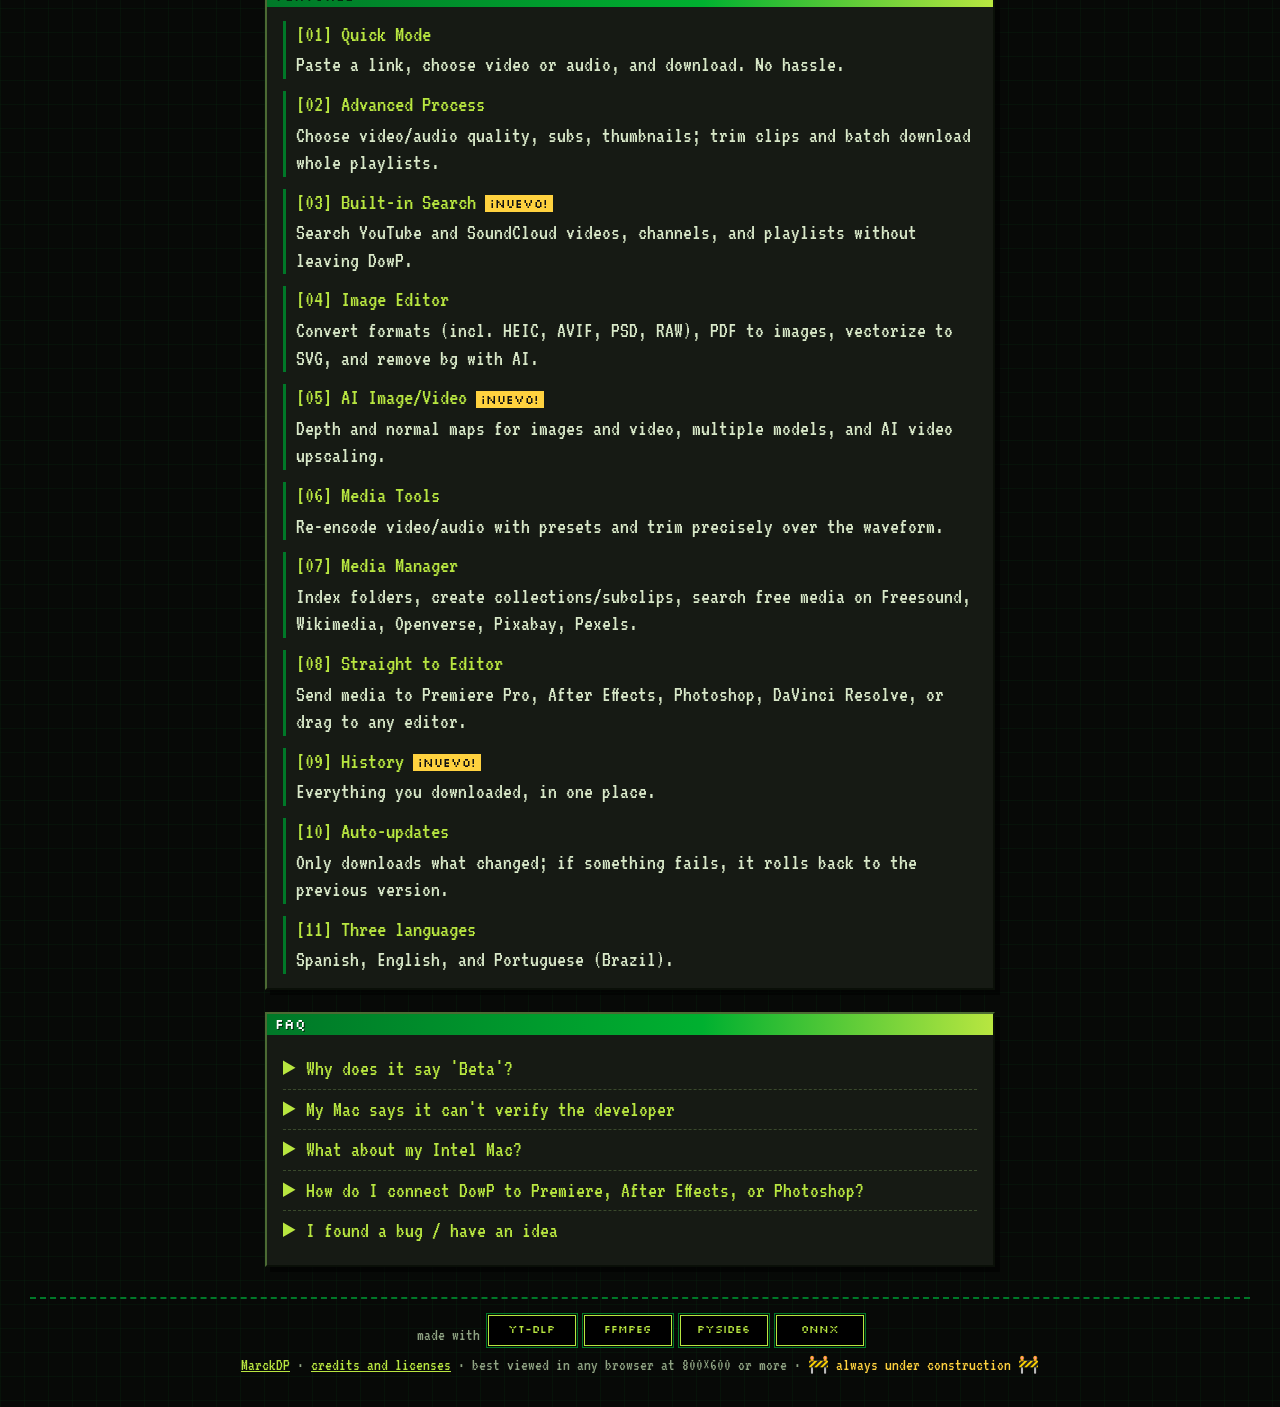
==== commit 322aecf3: "feat: temas en la columna lateral y la marquesina" ====
--- a/docs/index.html
+++ b/docs/index.html
@@ -44,16 +44,12 @@
         <div class="lang-selector">
             <a href="#" data-lang="es">ES</a> | <a href="#" data-lang="en">EN</a> | <a href="#" data-lang="pt">PT</a>
         </div>
-        <a href="temas.html" class="temas-tarjeta-portada">
-            <strong data-i18n="temas_card_title">★ TEMAS ★</strong>
-            <span data-i18n="temas_card_text">descarga o comparte el tuyo »</span>
-        </a>
     </header>
 
     <div class="ticker" aria-label="Novedades">
         <div class="ticker-track">
-            <span data-i18n="ticker_text">★ ¡DowP <span class="js-version">...</span> YA SALIÓ! ★ interfaz nueva ★ modo rápido ★ buscador integrado ★ IA para imagen y video ★ ahora en inglés y portugués ★ se actualiza solo ★</span>
-            <span aria-hidden="true" data-i18n="ticker_text">★ ¡DowP <span class="js-version">...</span> YA SALIÓ! ★ interfaz nueva ★ modo rápido ★ buscador integrado ★ IA para imagen y video ★ ahora en inglés y portugués ★ se actualiza solo ★</span>
+            <span data-i18n="ticker_text">★ ¡DowP <span class="js-version">...</span> YA SALIÓ! ★ interfaz nueva ★ modo rápido ★ buscador integrado ★ IA para imagen y video ★ ahora en inglés y portugués ★ se actualiza solo ★ <a href="temas.html">temas de la comunidad</a> ★</span>
+            <span aria-hidden="true" data-i18n="ticker_text">★ ¡DowP <span class="js-version">...</span> YA SALIÓ! ★ interfaz nueva ★ modo rápido ★ buscador integrado ★ IA para imagen y video ★ ahora en inglés y portugués ★ se actualiza solo ★ <a href="temas.html">temas de la comunidad</a> ★</span>
         </div>
     </div>
 
@@ -74,6 +70,18 @@
                     <li><a href="https://github.com/MarckDP/DowP" target="_blank" rel="noopener">» GitHub ↗</a></li>
                 </ul>
             </nav>
+
+            <section class="win">
+                <div class="win-bar"><span data-i18n="temas_side_title">Temas</span></div>
+                <div class="win-body center temas-lateral">
+                    <a id="temas-lateral-tema" href="temas.html" hidden>
+                        <img id="temas-lateral-img" alt="" width="640" height="360">
+                        <span id="temas-lateral-nombre"></span>
+                    </a>
+                    <p class="tiny" data-i18n="temas_side_text">Cambia el aspecto de DowP con temas de la comunidad.</p>
+                    <a href="temas.html" data-i18n="temas_side_all">Ver todos »</a>
+                </div>
+            </section>
 
             <section class="win">
                 <div class="win-bar"><span data-i18n="counter_title">Contador</span></div>
@@ -319,7 +327,11 @@
                 <button class="win-close" id="viewer-close" aria-label="Cerrar">×</button>
             </div>
             <div class="win-body center">
-                <img id="viewer-img" src="" alt="">
+                <div class="viewer-foto">
+                    <button type="button" class="viewer-flecha viewer-anterior" id="viewer-prev" aria-label="Captura anterior">◀</button>
+                    <img id="viewer-img" src="" alt="">
+                    <button type="button" class="viewer-flecha viewer-siguiente" id="viewer-next" aria-label="Captura siguiente">▶</button>
+                </div>
                 <p id="viewer-caption" class="small"></p>
             </div>
         </div>
--- a/docs/style.css
+++ b/docs/style.css
@@ -393,29 +393,12 @@
 .under-construction { color: var(--warn); }
 
 /* ── Temas ─────────────────────────────────────────────────────────── */
-.temas-tarjeta-portada {
-    margin: 26px 0 0 auto;
-    flex-shrink: 0;
-    display: flex;
-    flex-direction: column;
-    gap: 2px;
-    padding: 8px 14px;
-    text-align: center;
-    text-decoration: none;
-    color: var(--text);
-    background: var(--panel-2);
-    border: 2px solid;
-    border-color: var(--lime) var(--deep) var(--deep) var(--lime);
-    box-shadow: 4px 4px 0 #03280f;
-}
-.temas-tarjeta-portada strong {
-    font-family: "Silkscreen", monospace;
-    font-size: 18px;
-    font-weight: 400;
-    color: var(--lime);
-}
-.temas-tarjeta-portada span { font-size: 18px; }
-.temas-tarjeta-portada:hover { background: var(--panel); color: var(--lime); }
+.temas-lateral a { display: block; }
+.temas-lateral a[hidden] { display: none; }
+.temas-lateral img { display: block; width: 100%; height: auto; border: 1px solid var(--deep); }
+.temas-lateral a:hover img { border-color: var(--lime); }
+.temas-lateral span { display: block; margin-top: 4px; overflow-wrap: anywhere; }
+.ticker a { color: inherit; }
 
 .temas-pestanas { display: flex; flex-wrap: wrap; gap: 6px; margin: 4px 0 14px; }
 .temas-pestana {
@@ -562,6 +545,24 @@
 .viewer::backdrop { background: rgba(0, 0, 0, .8); }
 
 .viewer img { max-width: 100%; height: auto; display: block; margin: 0 auto; border: 1px solid #000; }
+.viewer-foto { position: relative; }
+.viewer-flecha {
+    position: absolute;
+    top: 50%;
+    transform: translateY(-50%);
+    font: inherit;
+    font-size: 22px;
+    line-height: 1;
+    padding: 14px 10px;
+    color: var(--ink);
+    background: var(--lime);
+    border: 2px solid var(--deep);
+    cursor: pointer;
+    opacity: .85;
+}
+.viewer-flecha:hover, .viewer-flecha:focus-visible { opacity: 1; }
+.viewer-anterior { left: 6px; }
+.viewer-siguiente { right: 6px; }
 
 .win-close {
     font: inherit;
@@ -776,7 +777,6 @@
         order: 3;
     }
     .masthead { gap: 14px; padding-top: 20px; flex-wrap: wrap; }
-    .temas-tarjeta-portada { margin: 0; width: 100%; }
     /* En móvil el subtítulo ocupa dos líneas: el logo se alinea solo con el título. */
     .masthead-logo { width: var(--title-size); height: var(--title-size); }
     .masthead-sub { font-size: 19px; line-height: 22px; }
